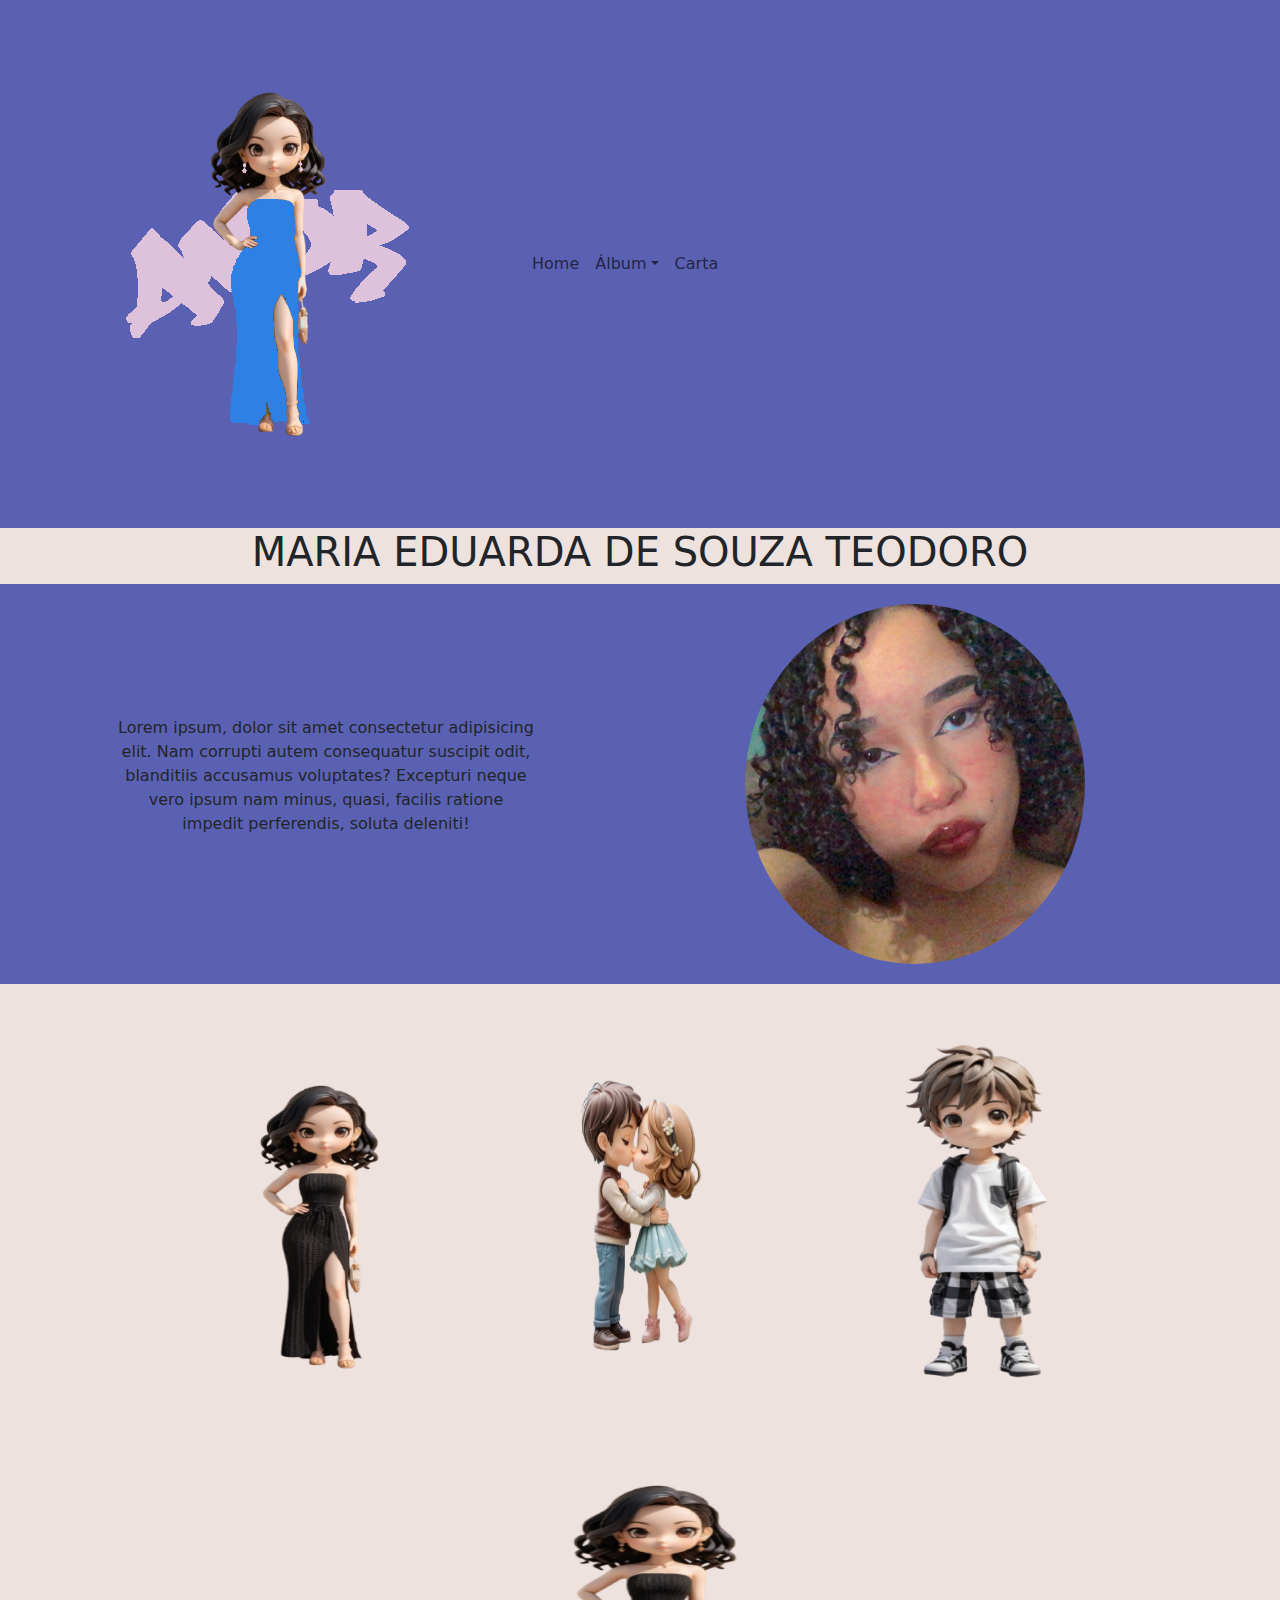
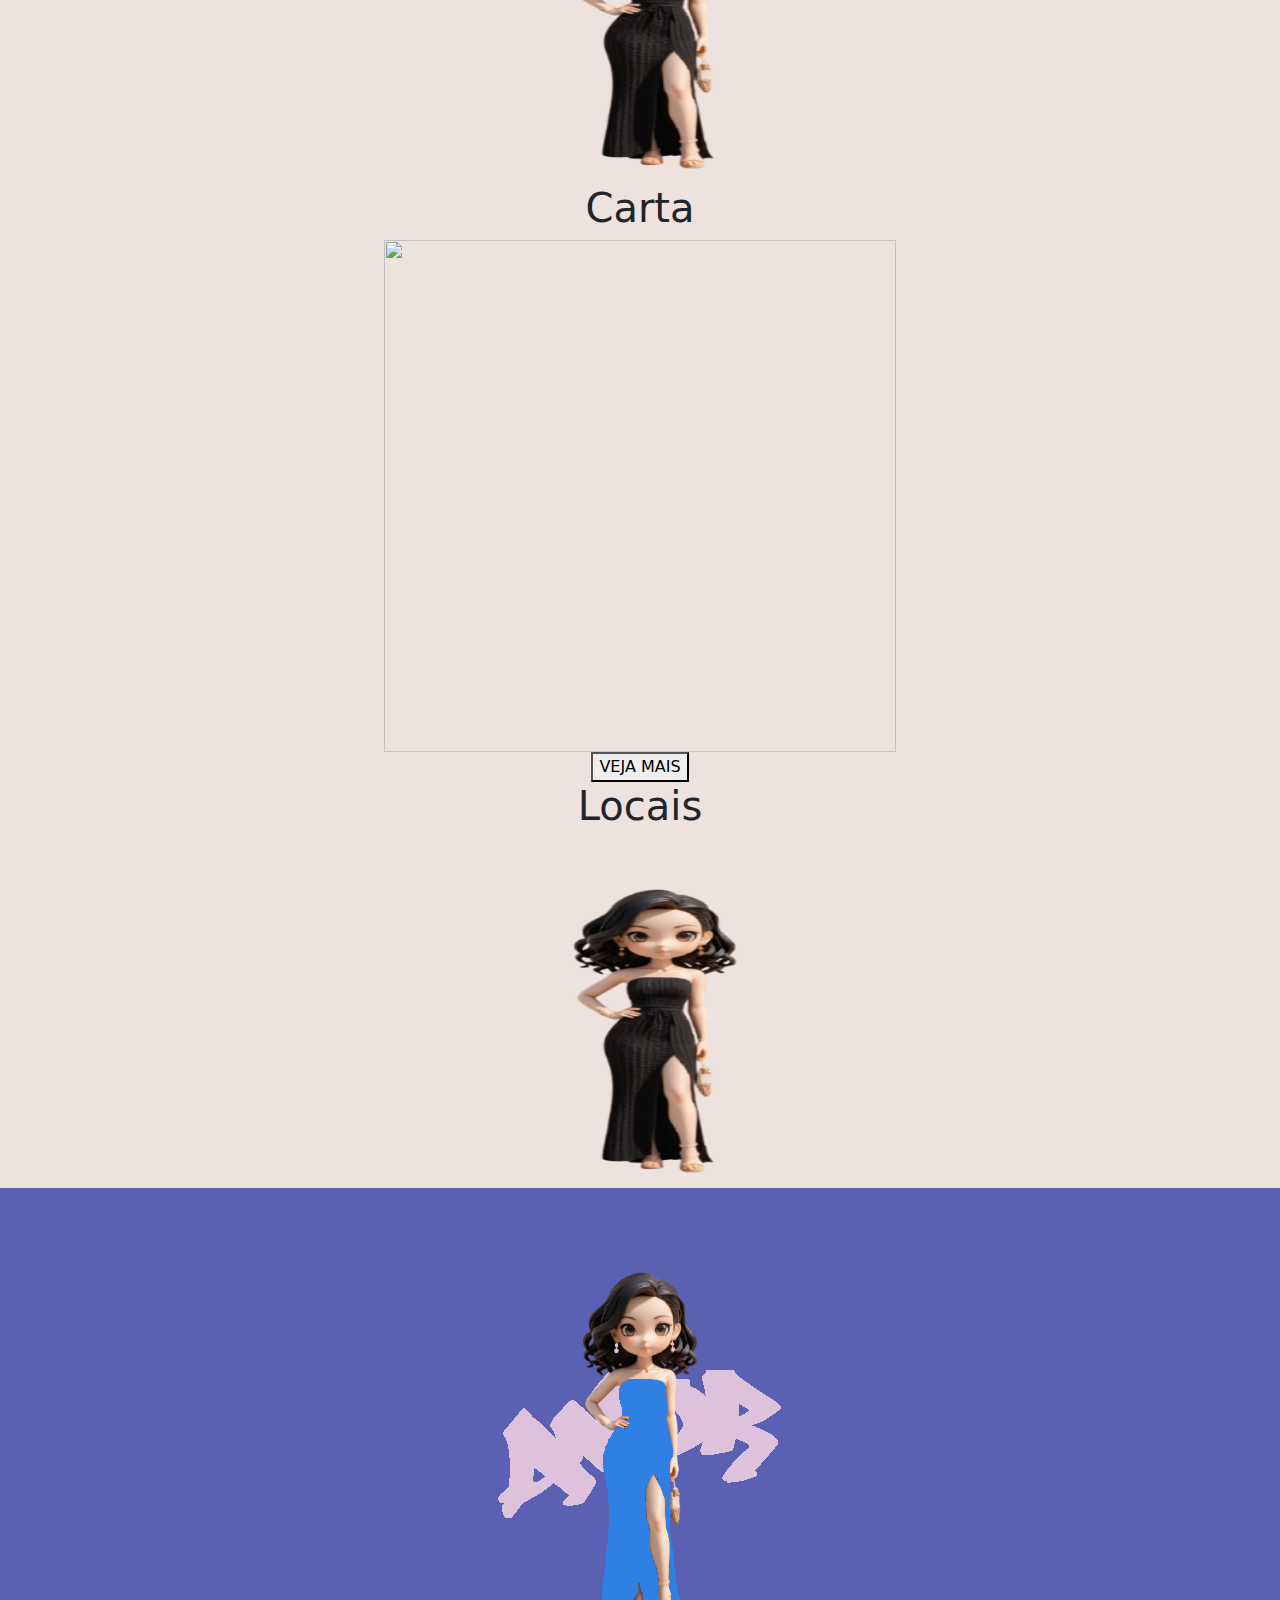
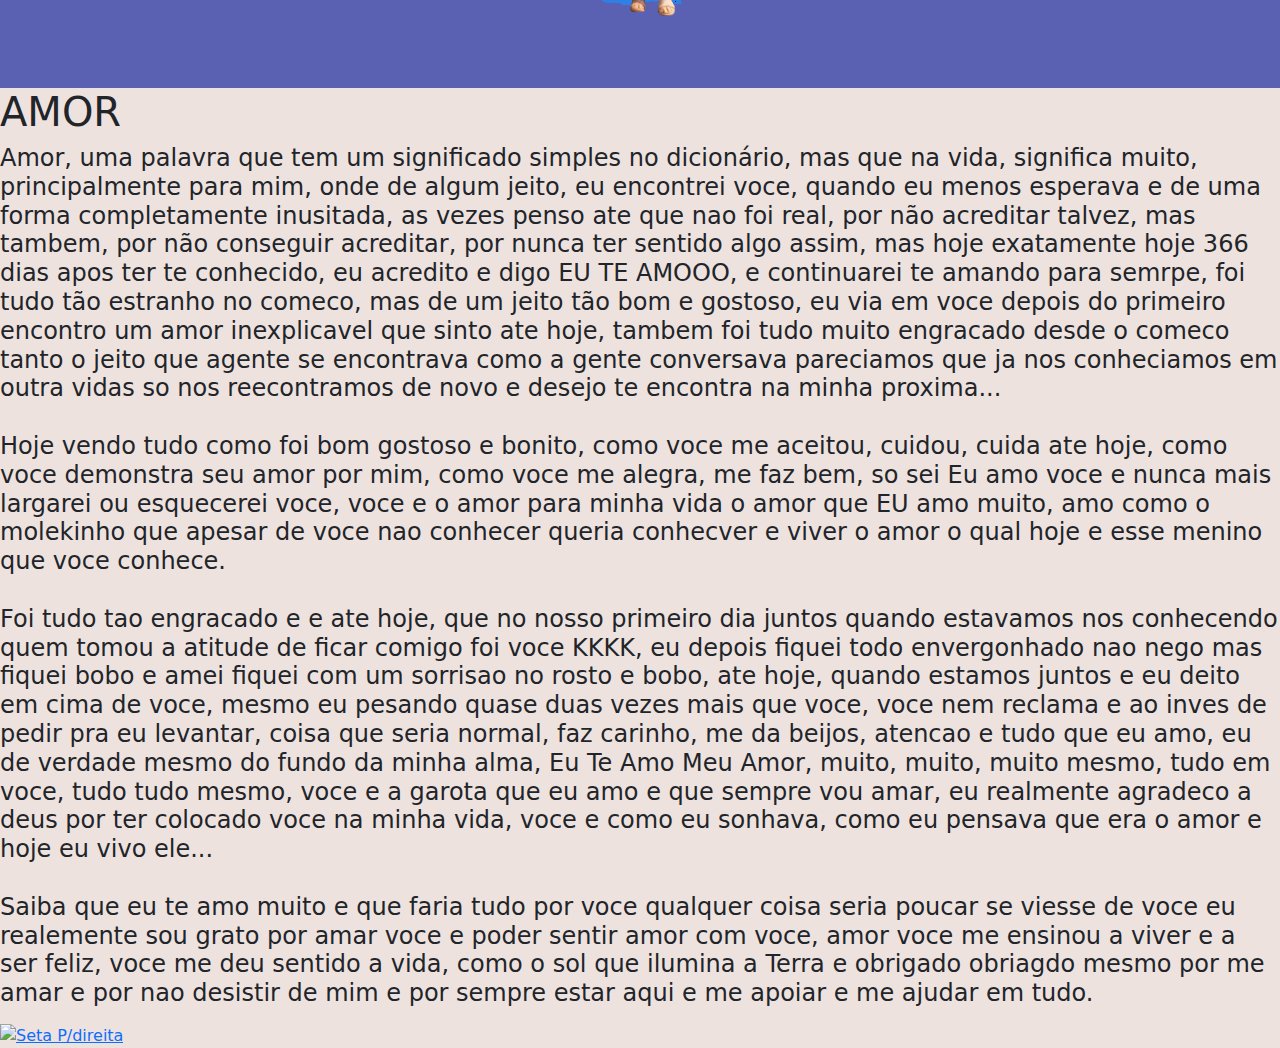
==== index.html @ 413f7d8a "Adicionando Estrutura e ideias para Home" ====
<!DOCTYPE html>
<html lang="pt-br">
<head>
    <meta charset="UTF-8">
    <meta name="viewport" content="width=device-width, initial-scale=1.0">
    <title>Amor</title>
    <link rel="stylesheet" href="https://cdn.jsdelivr.net/npm/bootstrap@5.3.3/dist/css/bootstrap.min.css">
    <link rel="stylesheet" href="Home/Home.css">
</head>
<body>

    <nav class="navbar navbar-expand-sm ">
        <div class="container-fluid ">
          <div class="Logo"><img class="ImagemLogo" id="Topo" src="Home/ImagensHome/LogoDeclaracao.png" alt=""></div>
          <button class="navbar-toggler" type="button" data-bs-toggle="collapse" data-bs-target="#navbarNavDropdown" aria-controls="navbarNavDropdown" aria-expanded="false" aria-label="Toggle navigation">
            <span class="navbar-toggler-icon"></span>
          </button>
          <div class="collapse navbar-collapse" id="navbarNavDropdown">
            <ul class="navbar-nav">
              
                    <li class="nav-item">
                    <a class="texto nav-link " href="#Tecnologias">Home</a>
                    </li>
              <li class="nav-item dropdown">
                <a class="texto nav-link dropdown-toggle " href="#" role="button" data-bs-toggle="dropdown" aria-expanded="false">Álbum</a>
                <ul class="dropdown-menu">
                  <li><a class="texto dropdown-item " target="_blank" href="https://offhigor.github.io/E-SPORTS/">Ela</a></li>
                  <li><a class="texto dropdown-item " target="_blank" href="https://offhigor.github.io/HE-NOTICIAS/">Nos</a></li>
                  <li><a class="texto dropdown-item " target="_blank" href="https://offhigor.github.io/Declaracao/">Lugares</a></li>
                </ul>
                    <li class="nav-item">
                        <a class=" texto nav-link" href="#Sobre">Carta</a>
                    </li>
              </li>
            </ul>
          </div>
        </div>
      </nav>


          <h1 class="Capa">MARIA EDUARDA DE SOUZA TEODORO</h1>
      
        <div class="BlocoApresentacaoAmor container-fluid">
          <div class="TextoApresentacao offset-1 col-md-4"><p>Lorem ipsum, dolor sit amet consectetur adipisicing elit. Nam corrupti autem consequatur suscipit odit, blanditiis accusamus voluptates? Excepturi neque vero ipsum nam minus, quasi, facilis ratione impedit perferendis, soluta deleniti!</p></div>
          <div class="ImagemApresentacao offset-2 col-md-5"><img class="ImgApresentacao" src="Home/ImagensHome/FotoApresentacaoAmor.jfif" alt=""></div>
        </div>



    <div class="BlocoImagemNos container-fluid">
      <div class="IconesNos">
        <img class="IconesInicial" src="Home/ImagensHome/AmorIcone.png" alt="">
        <img class="IconesInicial" src="Home/ImagensHome/EuEMeuAmorIcones.jpg" alt="">
        <img class="IconesInicial" src="Home/ImagensHome/HigorIcone.png" alt="">
      </div>
    </div>

    <div class="tt">
      <div class="ttt">
          <div id="demo" class="carrosel carousel slide" data-bs-ride="carousel">
    
            <button class="seta carousel-control-prev" type="button" data-bs-target="#demo" data-bs-slide="prev">
              <i class="seta2 bi bi-chevron-left"></i>
            </button>
            <button class="seta carousel-control-next" type="button" data-bs-target="#demo" data-bs-slide="next">
              <i class="seta2 bi bi-chevron-right"></i>
            </button>
          
            
            <div class="central carrosel carousel-inner">
              <div class="tamanhoblococarrosel carousel-item active">
                <img class="Tamanho" src="Home/ImagensHome/AmorIcone.png" alt="" class=" d-block w-100">
              </div>
              <div class="tamanhoblococarrosel carousel-item">
                <img class="Tamanho" src="Home/ImagensHome/EuEMeuAmorIcones.jpg" alt="" class=" d-block w-100">
              </div>
              <div class="tamanhoblococarrosel carousel-item">
                <img class="Tamanho" src="Home/ImagensHome/HigorIcone.png" alt="" class=" d-block w-100">
              </div>
            </div> 
          </div>
      </div>
    </div>

    <h1 class="central">Carta</h1>

    <div class="BlocoCarta container-fluid">
      <div class="ImagemCarta">
        <img class="ImgCarta" src="" alt="">
      </div>
      <div class="BotaoCarta"> <button class="central">VEJA MAIS</button> </div>
    </div>


    <h1 class="central">Locais</h1>

    <div class="tt">
      <div class="ttt">
          <div id="demo" class="carrosel carousel slide" data-bs-ride="carousel">
    
            <button class="seta carousel-control-prev" type="button" data-bs-target="#demo" data-bs-slide="prev">
              <i class="seta2 bi bi-chevron-left"></i>
            </button>
            <button class="seta carousel-control-next" type="button" data-bs-target="#demo" data-bs-slide="next">
              <i class="seta2 bi bi-chevron-right"></i>
            </button>
          
            
            <div class="central carrosel carousel-inner">
              <div class="tamanhoblococarrosel carousel-item active">
                <img class="Tamanho" src="Home/ImagensHome/AmorIcone.png" alt="" class=" d-block w-100">
              </div>
              <div class="tamanhoblococarrosel carousel-item">
                <img class="Tamanho" src="Home/ImagensHome/EuEMeuAmorIcones.jpg" alt="" class=" d-block w-100">
              </div>
              <div class="tamanhoblococarrosel carousel-item">
                <img class="Tamanho" src="Home/ImagensHome/HigorIcone.png" alt="" class=" d-block w-100">
              </div>
            </div> 
          </div>
      </div>
    </div>

    <div class="BlocoRodaPe container-fluid">
      <div class="central"><img src="Home/ImagensHome/LogoDeclaracao.png" alt=""></div>
      <div class="IconesRedes"></div>
      <div class="TextoRodaPe"></div>
    </div>

    <div class="Titulo"> <h1>AMOR</h1> </div>

    <div class="Texto" id="Carta aberta">
    <h4>
        <p>Amor, uma palavra que tem um significado simples no dicionário, mas que na vida, significa muito, principalmente para mim,
        onde de algum jeito, eu encontrei voce, quando eu menos esperava e de uma forma completamente inusitada, as vezes penso ate
        que nao foi real, por não acreditar talvez, mas tambem, por não conseguir acreditar, por nunca ter sentido algo assim, mas hoje
        exatamente hoje 366 dias apos ter te conhecido, eu acredito e digo EU TE AMOOO, e continuarei te amando para semrpe,
        foi  tudo tão estranho no comeco, mas de um jeito tão bom e gostoso, eu via em voce depois do primeiro encontro um amor inexplicavel
        que sinto ate hoje, tambem foi tudo muito engracado desde o comeco tanto o jeito que agente se encontrava como a gente conversava
        pareciamos que ja nos conheciamos em outra vidas so nos reecontramos de novo e desejo te encontra na minha proxima... <br> <br>
        
        Hoje vendo tudo como foi bom gostoso e bonito, como voce me aceitou, cuidou, cuida ate hoje, como voce demonstra seu amor por mim,
        como voce me alegra, me faz bem, so sei Eu amo voce e nunca mais largarei ou esquecerei voce, voce e o amor para minha vida o amor 
        que EU amo muito, amo como o molekinho que apesar de voce nao conhecer queria conhecver e viver o amor o qual hoje e esse menino 
        que voce conhece. <br> <br> 
            
        Foi tudo tao engracado e e ate hoje, que no nosso primeiro dia juntos quando estavamos nos conhecendo quem tomou a atitude de ficar 
        comigo foi voce KKKK, eu depois fiquei todo envergonhado nao nego mas fiquei bobo e amei fiquei com um sorrisao no rosto e bobo,
        ate hoje, quando estamos juntos e eu deito em cima de voce, mesmo eu pesando quase duas vezes mais que voce, voce nem reclama e ao inves 
        de pedir pra eu levantar, coisa que seria normal, faz carinho, me da beijos, atencao e tudo que eu amo, eu de verdade mesmo do fundo da
        minha alma, Eu Te Amo Meu Amor, muito, muito, muito mesmo, tudo em voce, tudo tudo mesmo, voce e a garota que eu amo e que sempre vou 
        amar, eu realmente agradeco a deus por ter colocado voce na minha vida, voce e como eu sonhava, como eu pensava que era o amor e hoje
        eu vivo ele... <br><br> 
            
        Saiba que eu te amo muito e que faria tudo por voce qualquer coisa seria poucar se viesse de voce eu realemente sou grato por amar
        voce e poder sentir amor com voce, amor voce me ensinou a viver e a ser feliz, voce me deu sentido a vida, como o sol que ilumina 
        a Terra e obrigado obriagdo mesmo por me amar e por nao desistir de mim e por sempre estar aqui e me apoiar e me ajudar em tudo.</p>
    </h4>
    </div>
    <div >
        <a target="_blank"href="index2.html"><img class="SetaD" src="Imagens/SetaD.png" alt="Seta P/direita" ></a>
    </div>

    <script src="https://cdn.jsdelivr.net/npm/bootstrap@5.3.3/dist/js/bootstrap.bundle.min.js"></script>
</body>
</html>
---- Home/Home.css ----
body{
    background-color: #EEE2DF;
}
.navbar-expand-sm{
    background-color: #5B61B2;
}
.BlocoImagemNos{
    display: flex;
    flex-direction: row;
    justify-content: center;
}
.IconesNos{
    display: flex;
    justify-content: space-between;
    align-items: center;
}
.IconesInicial{
    width: 33%;
    height: 400px;
}
@media(max-width: 580px){
    .BlocoImagemNos{
        padding: 40px 40px;
    }
    .IconesInicial{
        height: 180px;
    }
}
@media(min-width: 581px){
    .BlocoApresentacaoAmor{
        display: flex;
        height: 400px;
    }
    .ImgApresentacao{
        width: 65%;
        height: 90%;
        border-radius: 100%;
        
    }
    .BlocoImagemNos{
        padding: 50px 120px;
    }
    .IconesInicial{
        height: 350px;
    }
}
.seta{
   width: 200px;
   height: 200px;
   color: blue;
}
.BlocoApresentacaoAmor{
    background-color: #5B61B2;
}
.ImagemApresentacao{
    display: flex;
    align-items: center;
}
.TextoApresentacao{
    display: flex;
    text-align: center;
    justify-content: center;
    align-items: center;
}
.Capa{
    display: flex;
    text-align: center;
    justify-content: center;
    
    
}
.Tamanho{
    width: 100%;
    height: 100%;
}
.central{
    display: flex;
    justify-content: center;
}
.tamanhoblococarrosel{
    width: 450px;
    height: 350px;
    margin-right: 0px;
    display: none;
    justify-content: center;
}
.BlocoCarta{
    display: flex;
    flex-direction: column;
}
.ImagemCarta{
    display: flex;
    justify-content: center;
}
.ImgCarta{
    width: 512px;
    height: 512px;
}
.BotaoCarta{
    display: flex;
    justify-content: center;
}

.BlocoRodaPe{
    background-color: #5B61B2;
    height: 500px;
    display: flex;
    flex-direction: column;
}
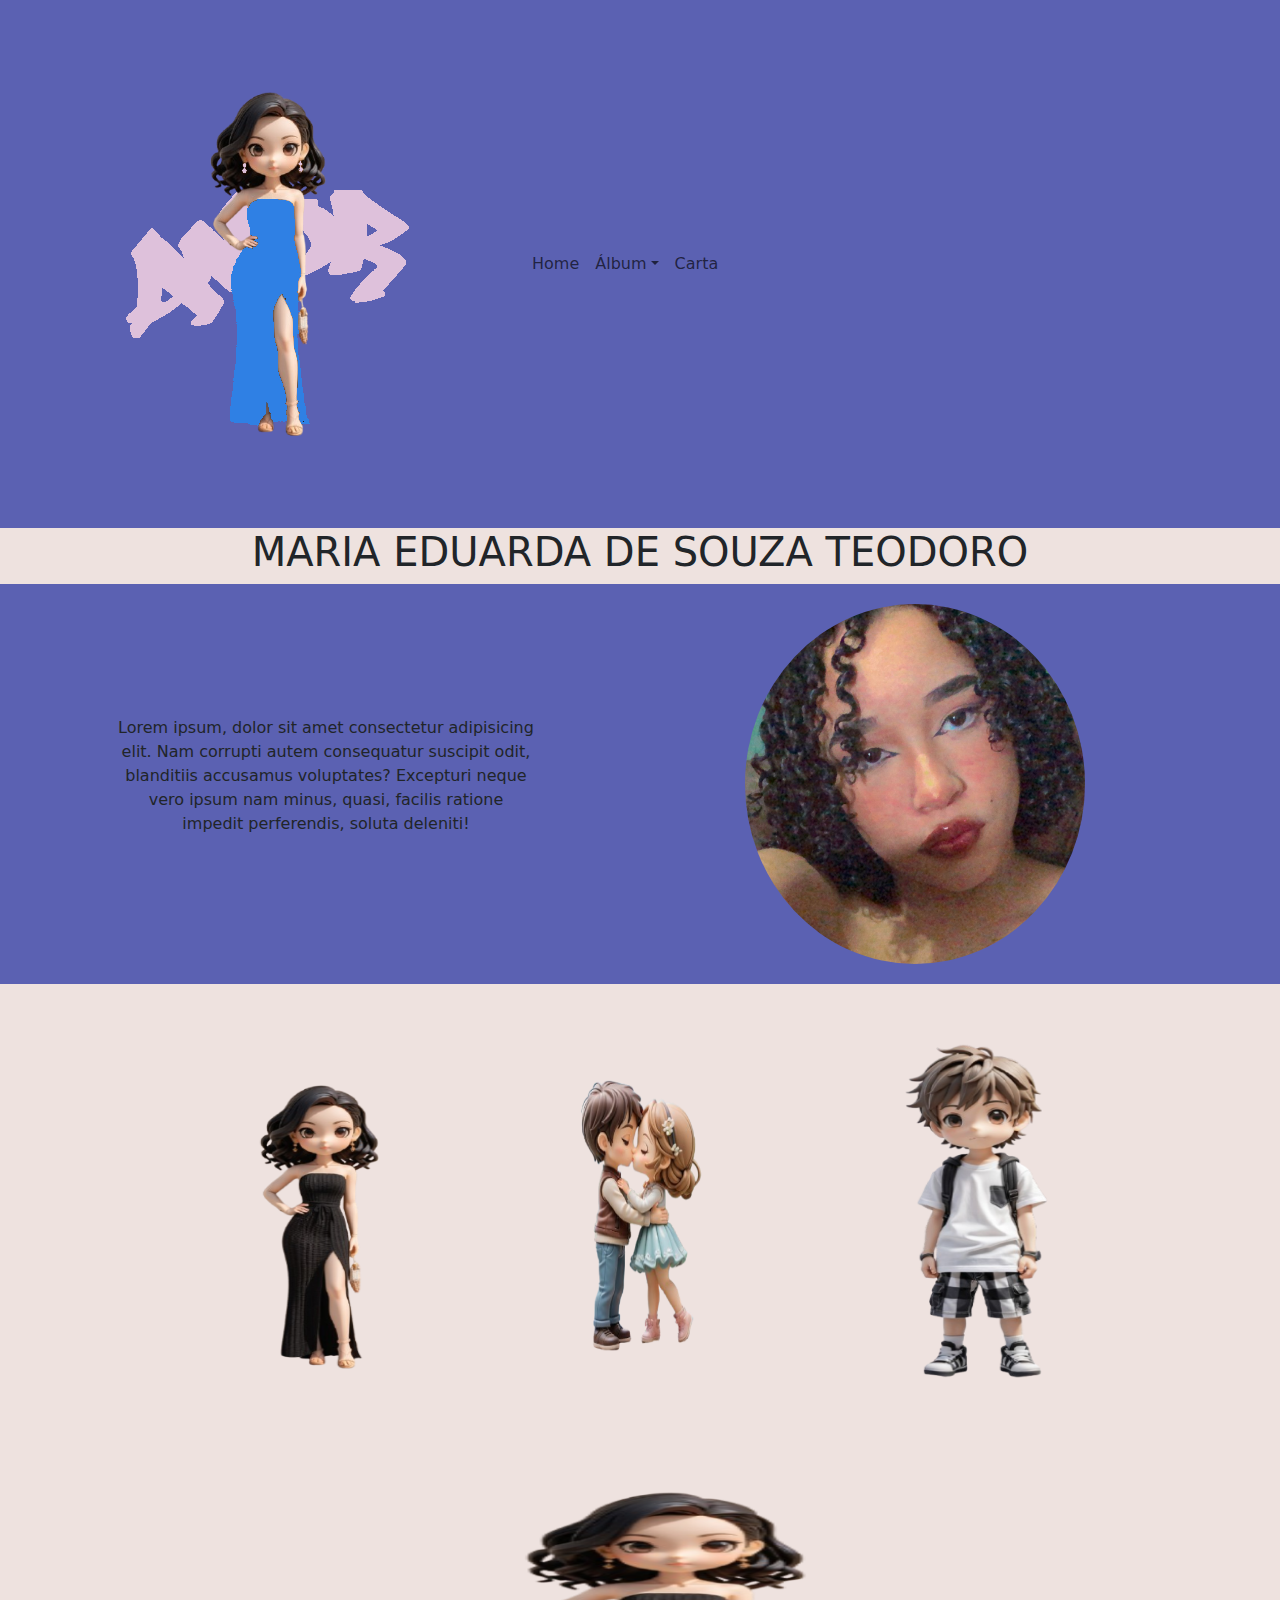
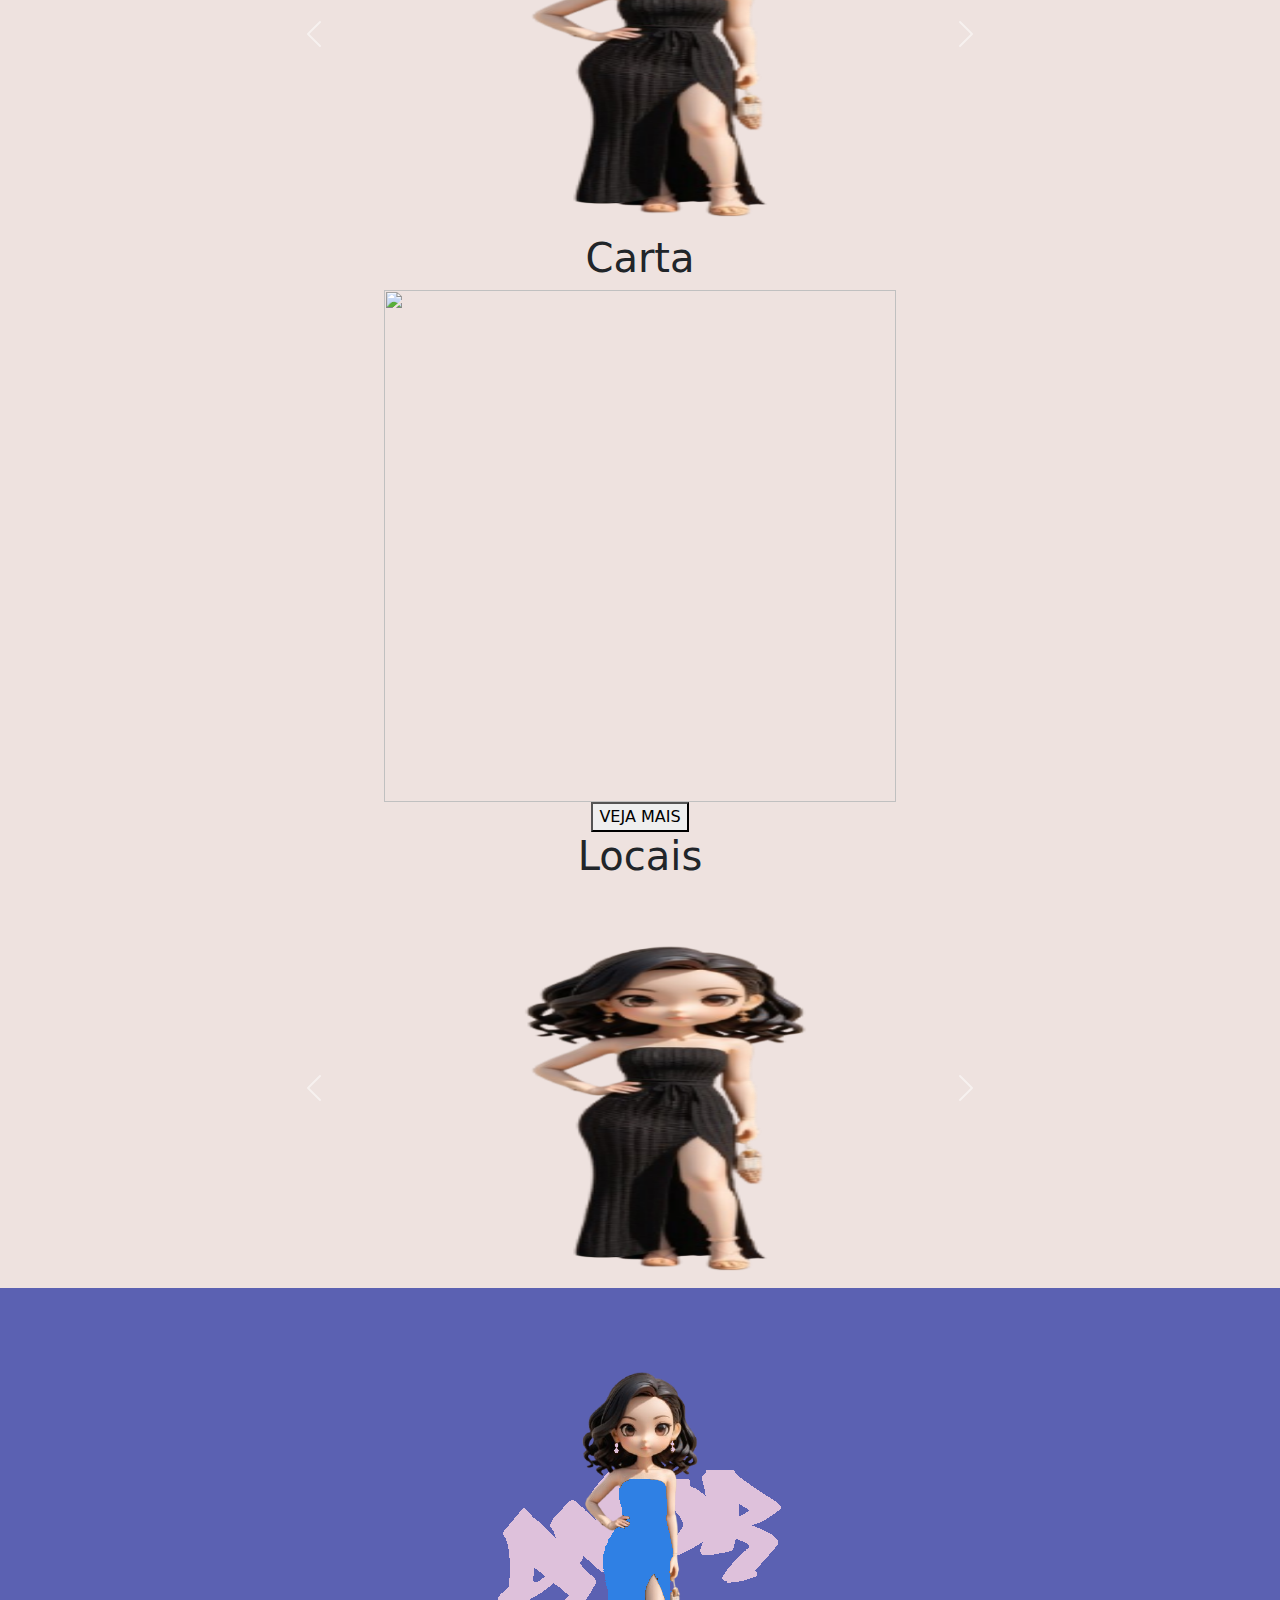
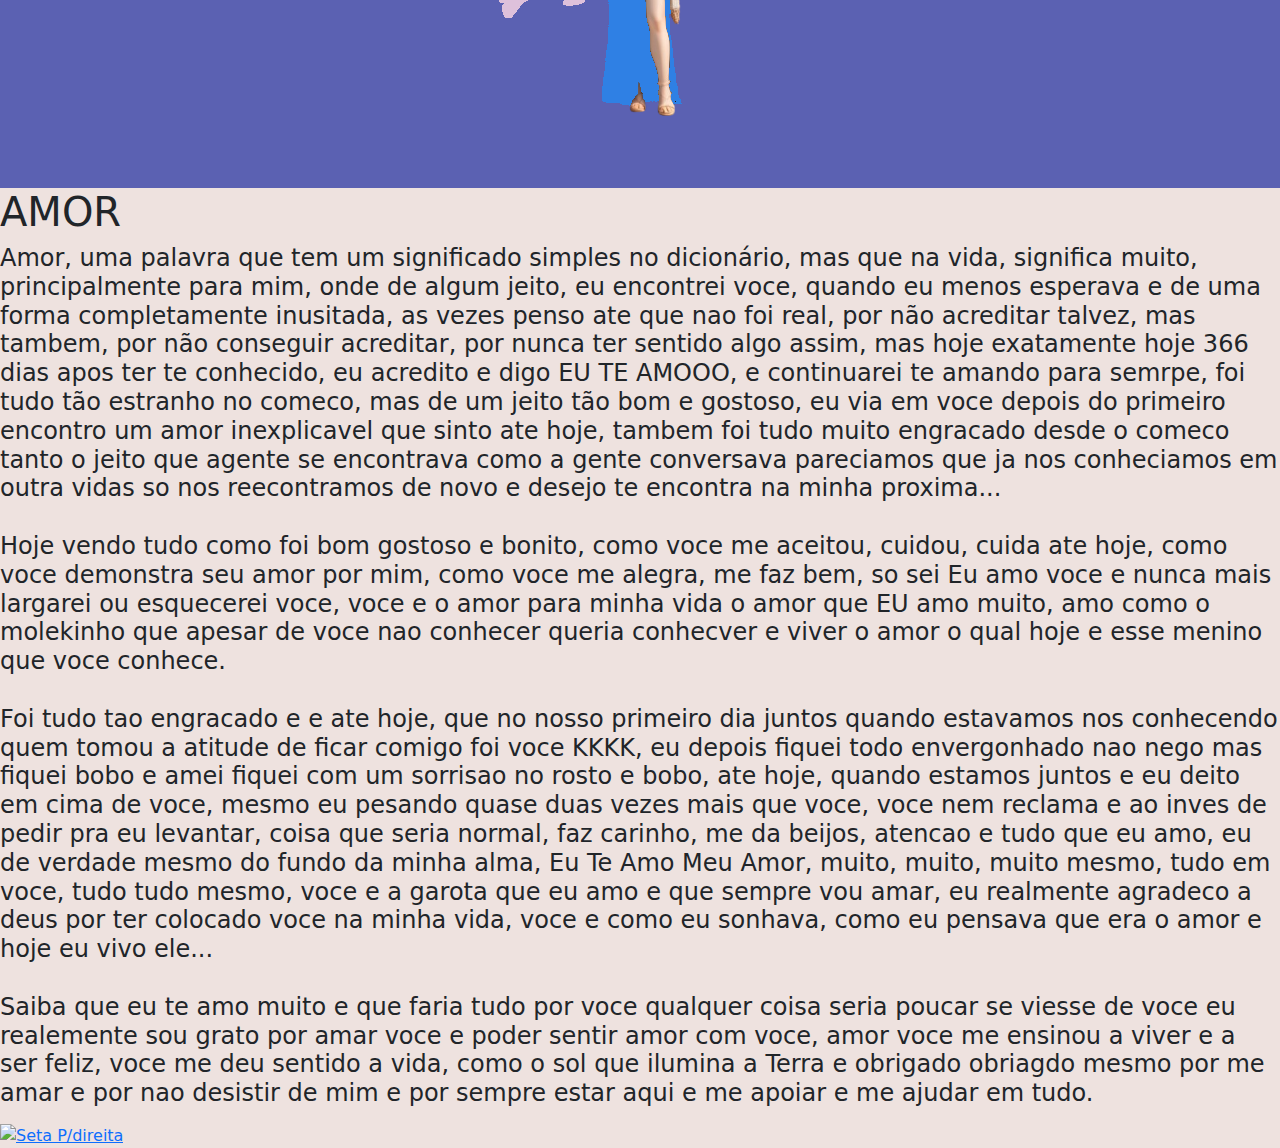
==== commit 20022ff9: "Carrosseis" ====
--- a/index.html
+++ b/index.html
@@ -55,30 +55,27 @@
       </div>
     </div>
 
-    <div class="tt">
-      <div class="ttt">
-          <div id="demo" class="carrosel carousel slide" data-bs-ride="carousel">
-    
-            <button class="seta carousel-control-prev" type="button" data-bs-target="#demo" data-bs-slide="prev">
-              <i class="seta2 bi bi-chevron-left"></i>
-            </button>
-            <button class="seta carousel-control-next" type="button" data-bs-target="#demo" data-bs-slide="next">
-              <i class="seta2 bi bi-chevron-right"></i>
-            </button>
-          
-            
-            <div class="central carrosel carousel-inner">
-              <div class="tamanhoblococarrosel carousel-item active">
-                <img class="Tamanho" src="Home/ImagensHome/AmorIcone.png" alt="" class=" d-block w-100">
-              </div>
-              <div class="tamanhoblococarrosel carousel-item">
-                <img class="Tamanho" src="Home/ImagensHome/EuEMeuAmorIcones.jpg" alt="" class=" d-block w-100">
-              </div>
-              <div class="tamanhoblococarrosel carousel-item">
-                <img class="Tamanho" src="Home/ImagensHome/HigorIcone.png" alt="" class=" d-block w-100">
-              </div>
-            </div> 
+    <div class="central">
+      <div id="carouselExample" class="BlocoCarrosel carousel slide">
+        <div class="ImgCarrosel carousel-inner">
+          <div class="ImgCarrosel carousel-item active">
+            <img src="Home/ImagensHome/AmorIcone.png" class="imagemcarrosel d-block w-100" alt="...">
           </div>
+          <div class="ImgCarrosel carousel-item">
+            <img src="Home/ImagensHome/EuEMeuAmorIcones.jpg" class="imagemcarrosel d-block w-100" alt="...">
+          </div>
+          <div class="ImgCarrosel carousel-item">
+            <img src="Home/ImagensHome/HigorIcone.png" class="imagemcarrosel d-block w-100" alt="...">
+          </div>
+        </div>
+        <button class="carousel-control-prev" type="button" data-bs-target="#carouselExample" data-bs-slide="prev">
+          <span class="carousel-control-prev-icon" aria-hidden="true"></span>
+          <span class="visually-hidden">Previous</span>
+        </button>
+        <button class="carousel-control-next" type="button" data-bs-target="#carouselExample" data-bs-slide="next">
+          <span class="carousel-control-next-icon" aria-hidden="true"></span>
+          <span class="visually-hidden">Next</span>
+        </button>
       </div>
     </div>
 
@@ -94,32 +91,29 @@
 
     <h1 class="central">Locais</h1>
 
-    <div class="tt">
-      <div class="ttt">
-          <div id="demo" class="carrosel carousel slide" data-bs-ride="carousel">
-    
-            <button class="seta carousel-control-prev" type="button" data-bs-target="#demo" data-bs-slide="prev">
-              <i class="seta2 bi bi-chevron-left"></i>
-            </button>
-            <button class="seta carousel-control-next" type="button" data-bs-target="#demo" data-bs-slide="next">
-              <i class="seta2 bi bi-chevron-right"></i>
-            </button>
-          
-            
-            <div class="central carrosel carousel-inner">
-              <div class="tamanhoblococarrosel carousel-item active">
-                <img class="Tamanho" src="Home/ImagensHome/AmorIcone.png" alt="" class=" d-block w-100">
-              </div>
-              <div class="tamanhoblococarrosel carousel-item">
-                <img class="Tamanho" src="Home/ImagensHome/EuEMeuAmorIcones.jpg" alt="" class=" d-block w-100">
-              </div>
-              <div class="tamanhoblococarrosel carousel-item">
-                <img class="Tamanho" src="Home/ImagensHome/HigorIcone.png" alt="" class=" d-block w-100">
-              </div>
-            </div> 
-          </div>
+    <div class="central">
+    <div id="carouselExample" class="BlocoCarrosel carousel slide">
+      <div class="ImgCarrosel carousel-inner">
+        <div class="ImgCarrosel carousel-item active">
+          <img src="Home/ImagensHome/AmorIcone.png" class="imagemcarrosel d-block w-100" alt="...">
+        </div>
+        <div class="ImgCarrosel carousel-item">
+          <img src="Home/ImagensHome/EuEMeuAmorIcones.jpg" class="imagemcarrosel d-block w-100" alt="...">
+        </div>
+        <div class="ImgCarrosel carousel-item">
+          <img src="Home/ImagensHome/HigorIcone.png" class="imagemcarrosel d-block w-100" alt="...">
+        </div>
       </div>
+      <button class="carousel-control-prev" type="button" data-bs-target="#carouselExample" data-bs-slide="prev">
+        <span class="carousel-control-prev-icon" aria-hidden="true"></span>
+        <span class="visually-hidden">Previous</span>
+      </button>
+      <button class="carousel-control-next" type="button" data-bs-target="#carouselExample" data-bs-slide="next">
+        <span class="carousel-control-next-icon" aria-hidden="true"></span>
+        <span class="visually-hidden">Next</span>
+      </button>
     </div>
+  </div> 
 
     <div class="BlocoRodaPe container-fluid">
       <div class="central"><img src="Home/ImagensHome/LogoDeclaracao.png" alt=""></div>
--- a/Home/Home.css
+++ b/Home/Home.css
@@ -106,4 +106,16 @@
     height: 500px;
     display: flex;
     flex-direction: column;
+}
+.BlocoCarrosel{
+    width: 60%;
+    height: 400px;
+    
+    }
+.ImgCarrosel{
+    width: 100%;
+    height: 100%;
+}
+.imagemcarrosel{
+    height: 100%;
 }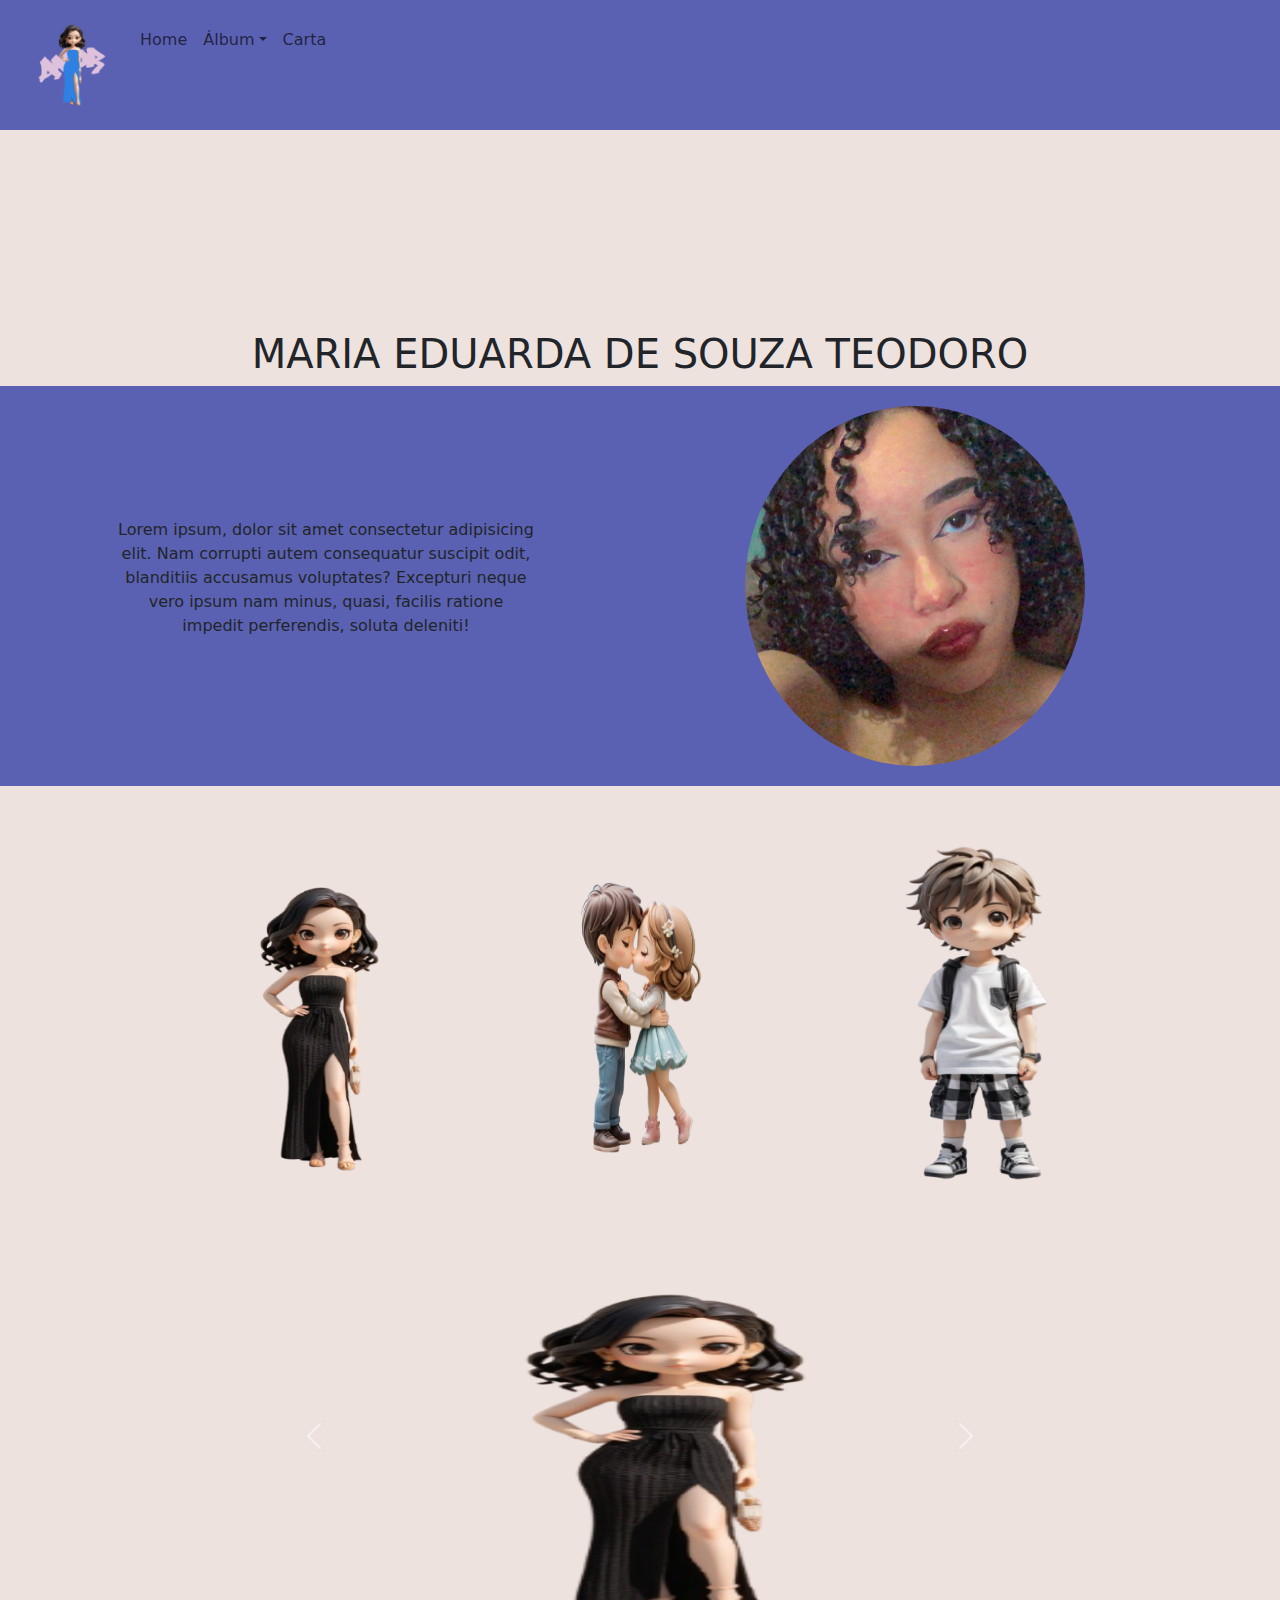
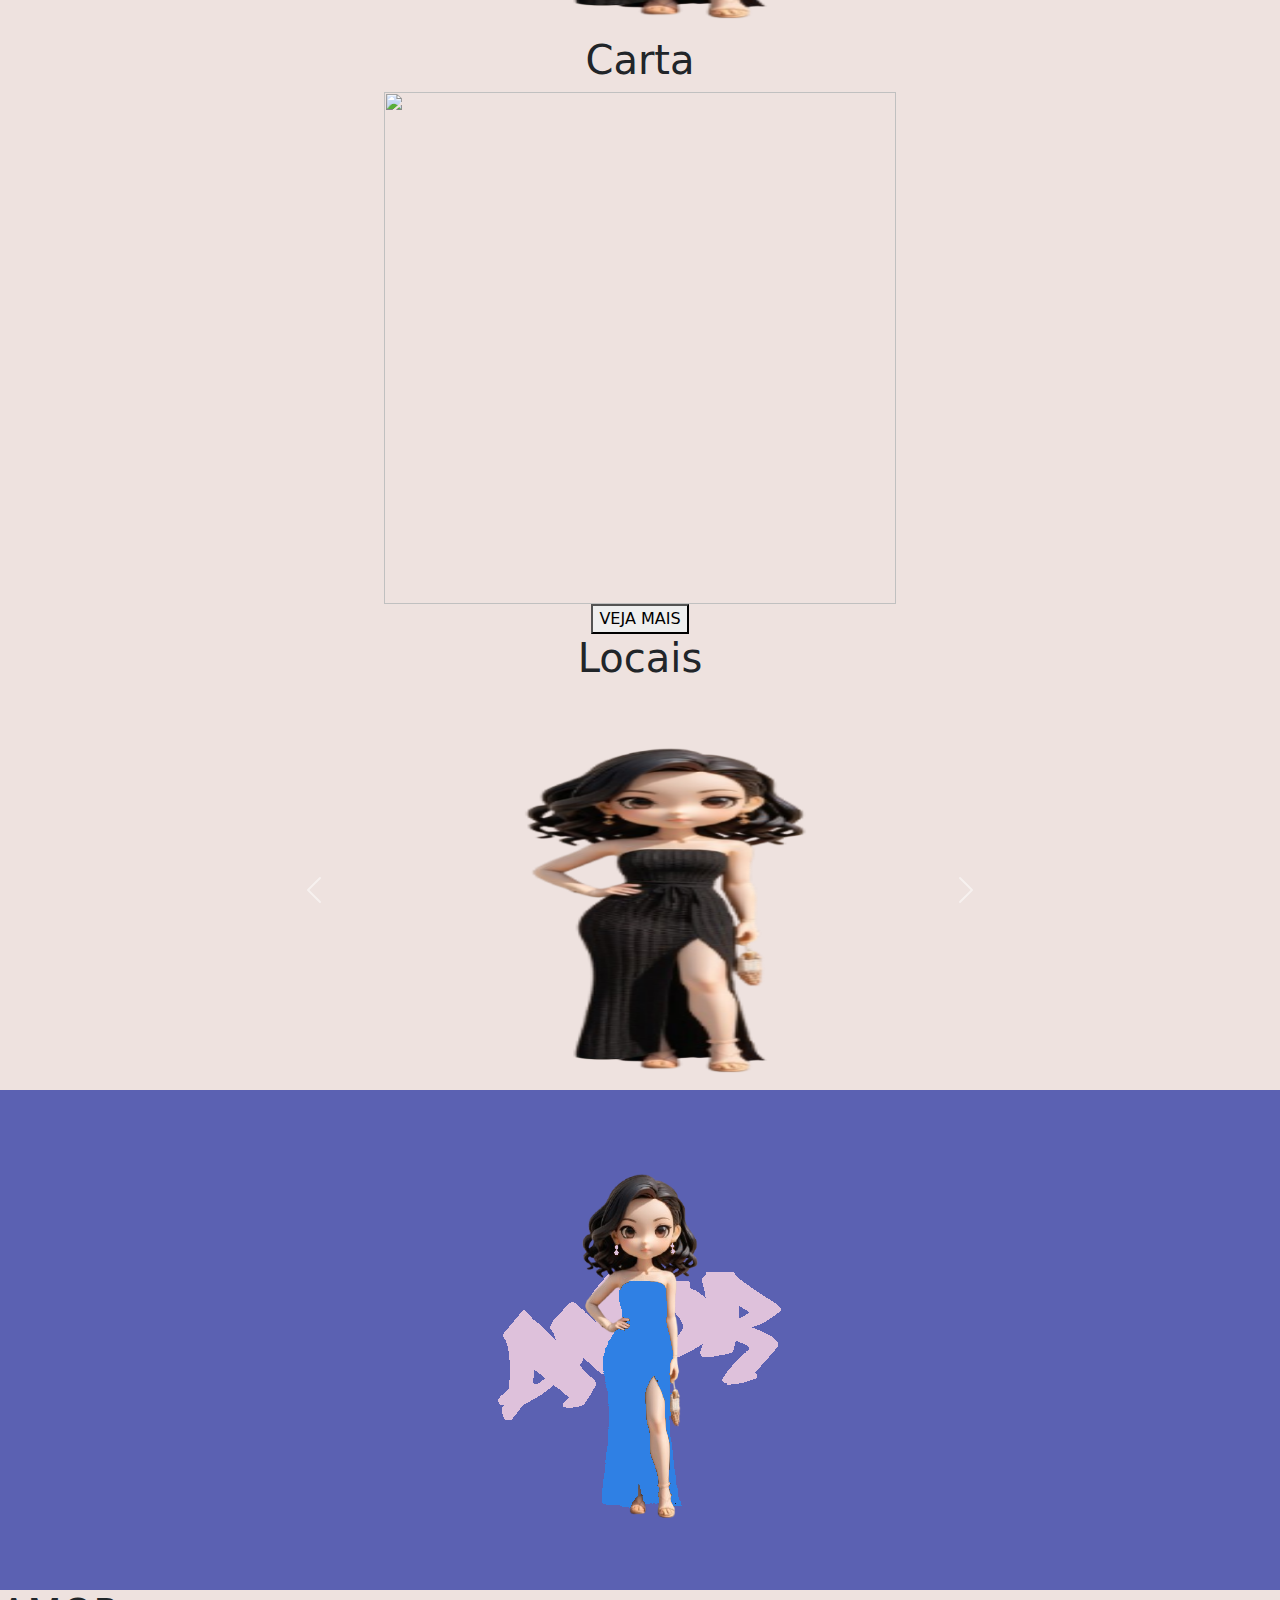
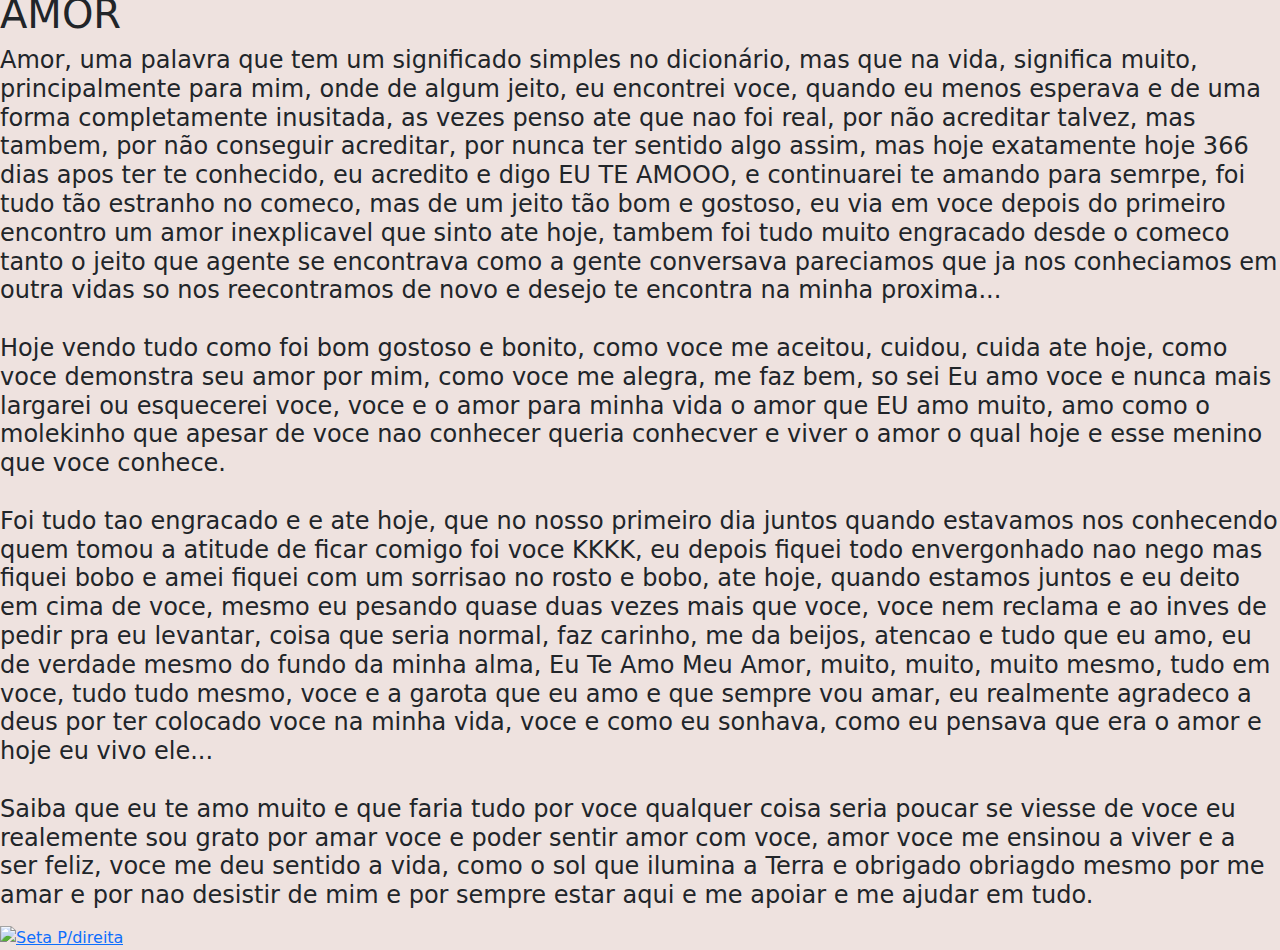
==== commit dc6fd225: "Organização" ====
--- a/index.html
+++ b/index.html
@@ -15,7 +15,7 @@
           <button class="navbar-toggler" type="button" data-bs-toggle="collapse" data-bs-target="#navbarNavDropdown" aria-controls="navbarNavDropdown" aria-expanded="false" aria-label="Toggle navigation">
             <span class="navbar-toggler-icon"></span>
           </button>
-          <div class="collapse navbar-collapse" id="navbarNavDropdown">
+          <div class="Tamanhocabecario collapse navbar-collapse" id="navbarNavDropdown">
             <ul class="navbar-nav">
               
                     <li class="nav-item">
@@ -82,10 +82,10 @@
     <h1 class="central">Carta</h1>
 
     <div class="BlocoCarta container-fluid">
-      <div class="ImagemCarta">
+      <div class="central">
         <img class="ImgCarta" src="" alt="">
       </div>
-      <div class="BotaoCarta"> <button class="central">VEJA MAIS</button> </div>
+      <div class="central"> <button class="central">VEJA MAIS</button> </div>
     </div>
 
 
--- a/Home/Home.css
+++ b/Home/Home.css
@@ -3,6 +3,19 @@
 }
 .navbar-expand-sm{
     background-color: #5B61B2;
+    height: 130px;
+}
+.Logo{
+    width: 120px;
+    height: 120px;
+}
+.ImagemLogo{
+    width: 100%;
+    height: 100%;
+}
+.Tamanhocabecario{
+    background-color: #5B61B2;
+    margin: 0px 0px 50px;
 }
 .BlocoImagemNos{
     display: flex;
@@ -44,11 +57,7 @@
         height: 350px;
     }
 }
-.seta{
-   width: 200px;
-   height: 200px;
-   color: blue;
-}
+
 .BlocoApresentacaoAmor{
     background-color: #5B61B2;
 }
@@ -65,41 +74,22 @@
 .Capa{
     display: flex;
     text-align: center;
-    justify-content: center;
-    
-    
-}
-.Tamanho{
-    width: 100%;
-    height: 100%;
+    justify-content: center;  
+    margin-top: 200px;
 }
 .central{
     display: flex;
-    justify-content: center;
-}
-.tamanhoblococarrosel{
-    width: 450px;
-    height: 350px;
-    margin-right: 0px;
-    display: none;
     justify-content: center;
 }
 .BlocoCarta{
     display: flex;
     flex-direction: column;
 }
-.ImagemCarta{
-    display: flex;
-    justify-content: center;
-}
 .ImgCarta{
     width: 512px;
     height: 512px;
 }
-.BotaoCarta{
-    display: flex;
-    justify-content: center;
-}
+
 
 .BlocoRodaPe{
     background-color: #5B61B2;
@@ -110,7 +100,7 @@
 .BlocoCarrosel{
     width: 60%;
     height: 400px;
-    
+
     }
 .ImgCarrosel{
     width: 100%;
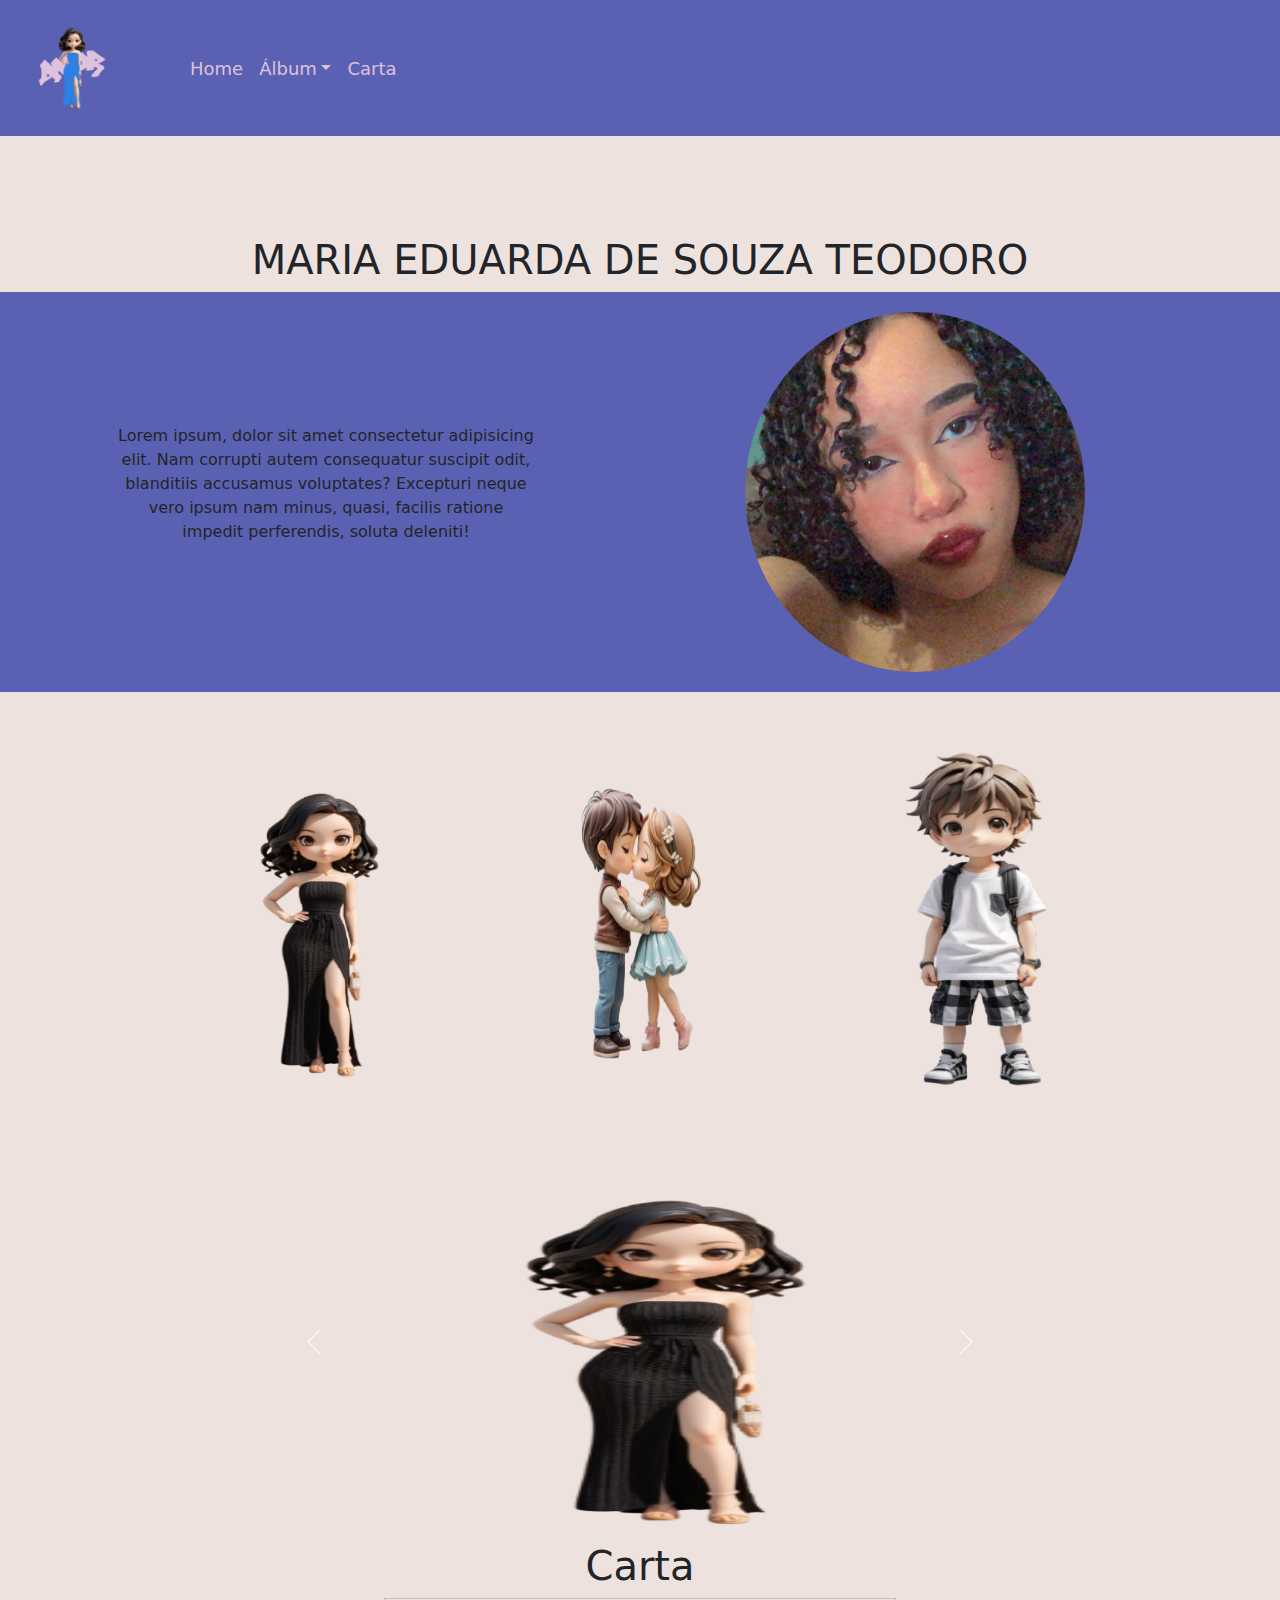
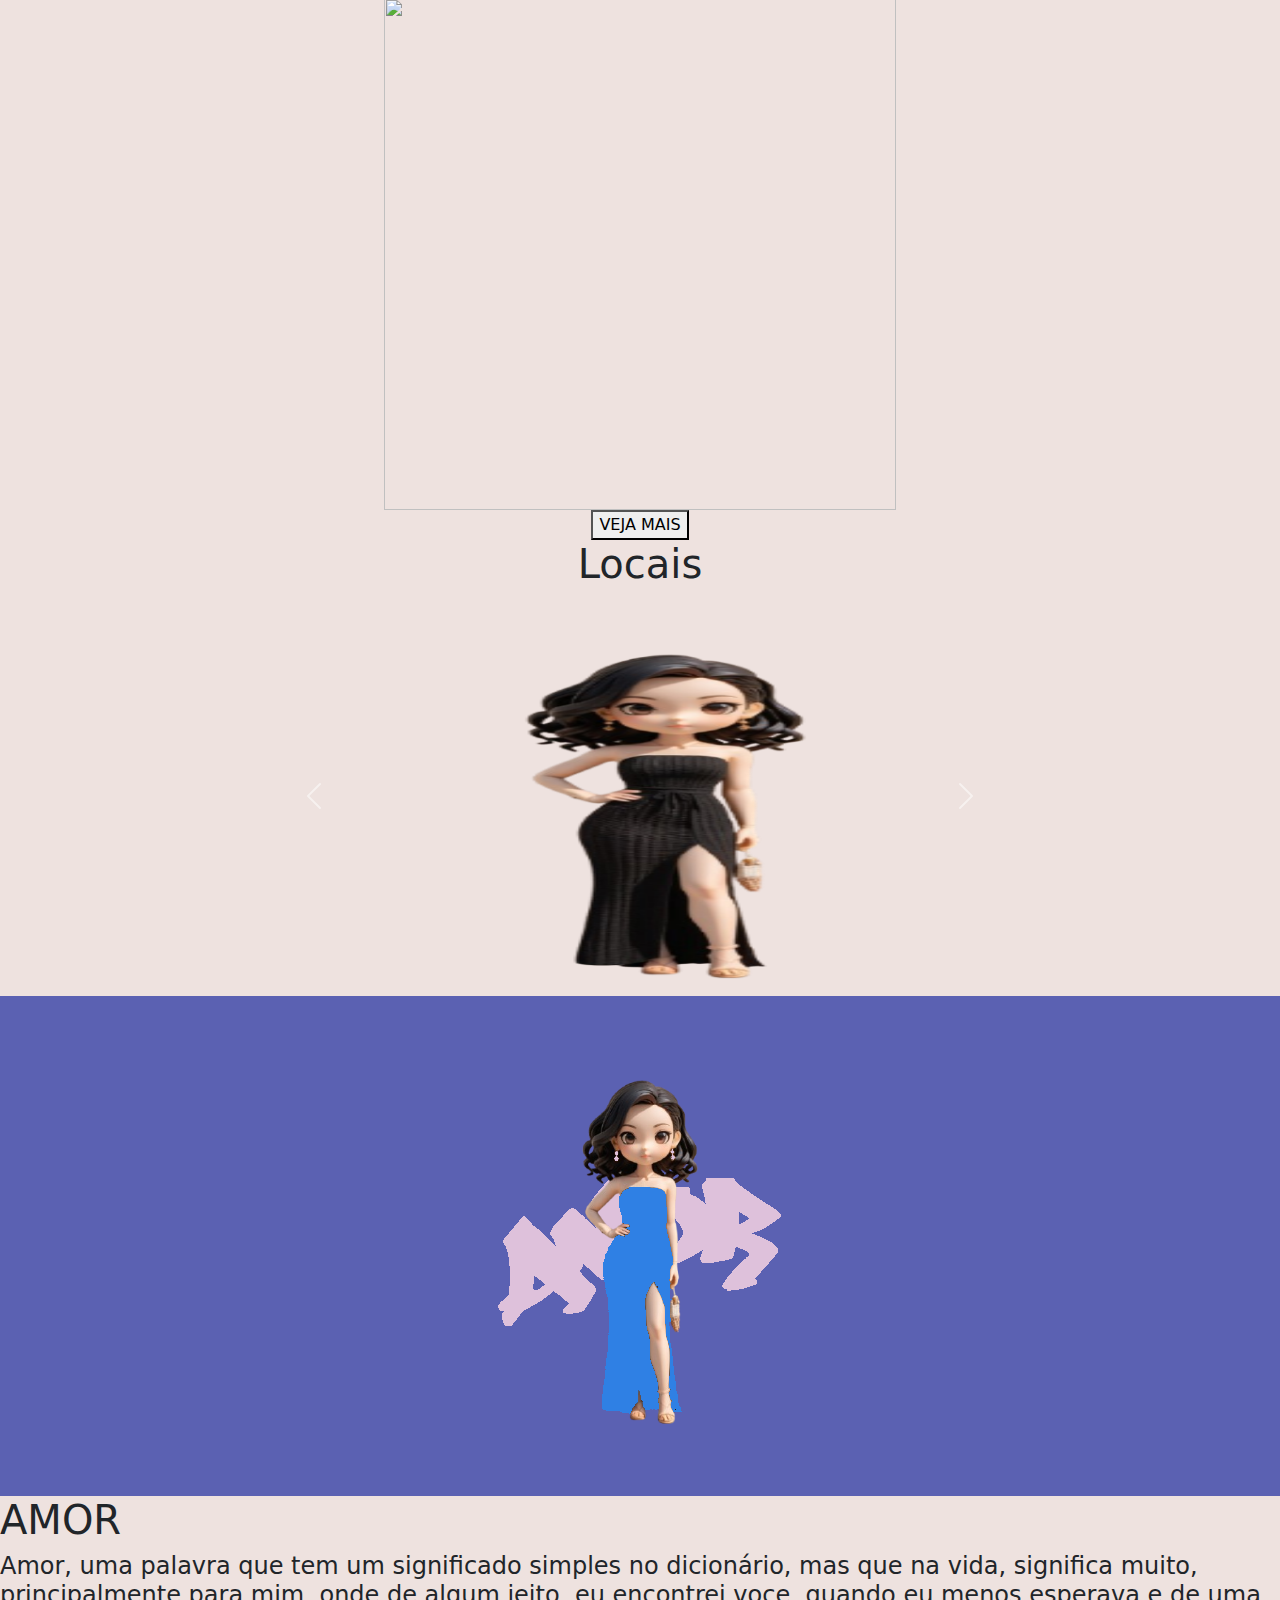
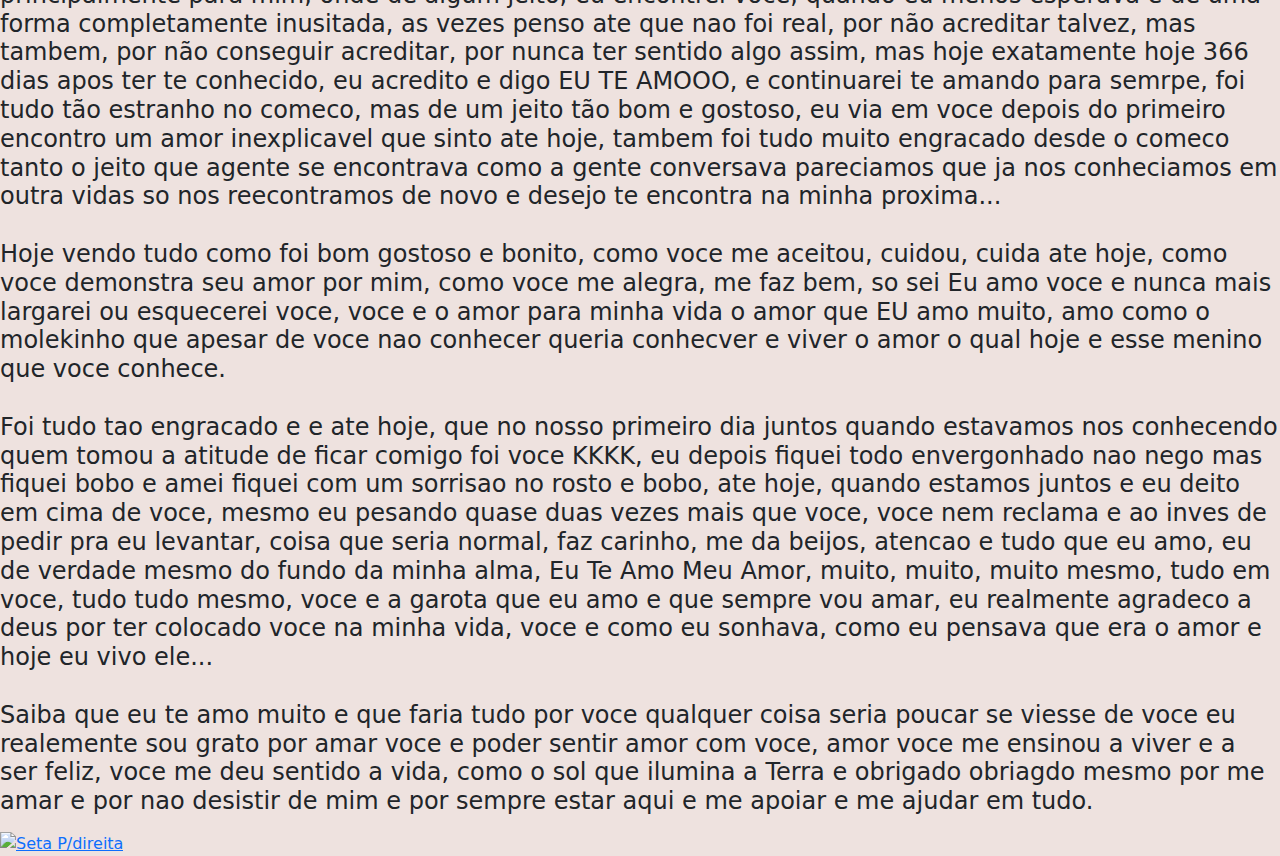
==== commit 6f8ed2e3: "Atualizacão configuração Cabecario" ====
--- a/index.html
+++ b/index.html
@@ -6,37 +6,38 @@
     <title>Amor</title>
     <link rel="stylesheet" href="https://cdn.jsdelivr.net/npm/bootstrap@5.3.3/dist/css/bootstrap.min.css">
     <link rel="stylesheet" href="Home/Home.css">
+    <link rel="shortcut icon" href="Home/ImagensHome/LogoDeclaracao.png">
 </head>
 <body>
 
-    <nav class="navbar navbar-expand-sm ">
-        <div class="container-fluid ">
-          <div class="Logo"><img class="ImagemLogo" id="Topo" src="Home/ImagensHome/LogoDeclaracao.png" alt=""></div>
-          <button class="navbar-toggler" type="button" data-bs-toggle="collapse" data-bs-target="#navbarNavDropdown" aria-controls="navbarNavDropdown" aria-expanded="false" aria-label="Toggle navigation">
-            <span class="navbar-toggler-icon"></span>
-          </button>
-          <div class="Tamanhocabecario collapse navbar-collapse" id="navbarNavDropdown">
-            <ul class="navbar-nav">
-              
-                    <li class="nav-item">
-                    <a class="texto nav-link " href="#Tecnologias">Home</a>
-                    </li>
-              <li class="nav-item dropdown">
-                <a class="texto nav-link dropdown-toggle " href="#" role="button" data-bs-toggle="dropdown" aria-expanded="false">Álbum</a>
-                <ul class="dropdown-menu">
-                  <li><a class="texto dropdown-item " target="_blank" href="https://offhigor.github.io/E-SPORTS/">Ela</a></li>
-                  <li><a class="texto dropdown-item " target="_blank" href="https://offhigor.github.io/HE-NOTICIAS/">Nos</a></li>
-                  <li><a class="texto dropdown-item " target="_blank" href="https://offhigor.github.io/Declaracao/">Lugares</a></li>
-                </ul>
-                    <li class="nav-item">
-                        <a class=" texto nav-link" href="#Sobre">Carta</a>
-                    </li>
-              </li>
+  <nav class="navbar navbar-expand-sm ">
+    <div class="container-fluid ">
+      <div class="Logo"><img class="ImagemLogo" id="Topo" src="Home/ImagensHome/LogoDeclaracao.png" alt=""></div>
+      <button class="navbar-toggler" type="button" data-bs-toggle="collapse" data-bs-target="#navbarNavDropdown" aria-controls="navbarNavDropdown" aria-expanded="false" aria-label="Toggle navigation">
+        <span class="navbar-toggler-icon"></span>
+      </button>
+      <div class="collapse navbar-collapse" id="navbarNavDropdown">
+        <ul class="navbar-nav">
+          
+                <li class="nav-item">
+                <a class="texto nav-link " href="#Tecnologias">Home</a>
+                </li>
+          <li class="nav-item dropdown">
+            <a class="texto nav-link dropdown-toggle " href="#" role="button" data-bs-toggle="dropdown" aria-expanded="false">Álbum</a>
+            <ul class="dropdown-menu">
+              <li><a class="texto dropdown-item " target="_blank" href="https://offhigor.github.io/E-SPORTS/">Ela</a></li>
+              <li><a class="texto dropdown-item " target="_blank" href="https://offhigor.github.io/HE-NOTICIAS/">Nós</a></li>
+              <li><a class="texto dropdown-item " target="_blank" href="https://offhigor.github.io/Declaracao/">Lugares</a></li>
             </ul>
-          </div>
-        </div>
-      </nav>
-
+                
+                <li class="nav-item">
+                    <a class=" texto nav-link" href="#Sobre">Carta</a>
+                </li>
+          </li>
+        </ul>
+      </div>
+    </div>
+  </nav>
 
           <h1 class="Capa">MARIA EDUARDA DE SOUZA TEODORO</h1>
       
--- a/Home/Home.css
+++ b/Home/Home.css
@@ -3,19 +3,20 @@
 }
 .navbar-expand-sm{
     background-color: #5B61B2;
-    height: 130px;
 }
 .Logo{
     width: 120px;
     height: 120px;
+    margin-right: 50px;
 }
 .ImagemLogo{
     width: 100%;
     height: 100%;
 }
-.Tamanhocabecario{
-    background-color: #5B61B2;
-    margin: 0px 0px 50px;
+.texto{
+    color: #DEC1DB;
+    font-size: 18px;
+    font-weight: 500;
 }
 .BlocoImagemNos{
     display: flex;
@@ -75,7 +76,7 @@
     display: flex;
     text-align: center;
     justify-content: center;  
-    margin-top: 200px;
+    margin-top: 100px;
 }
 .central{
     display: flex;
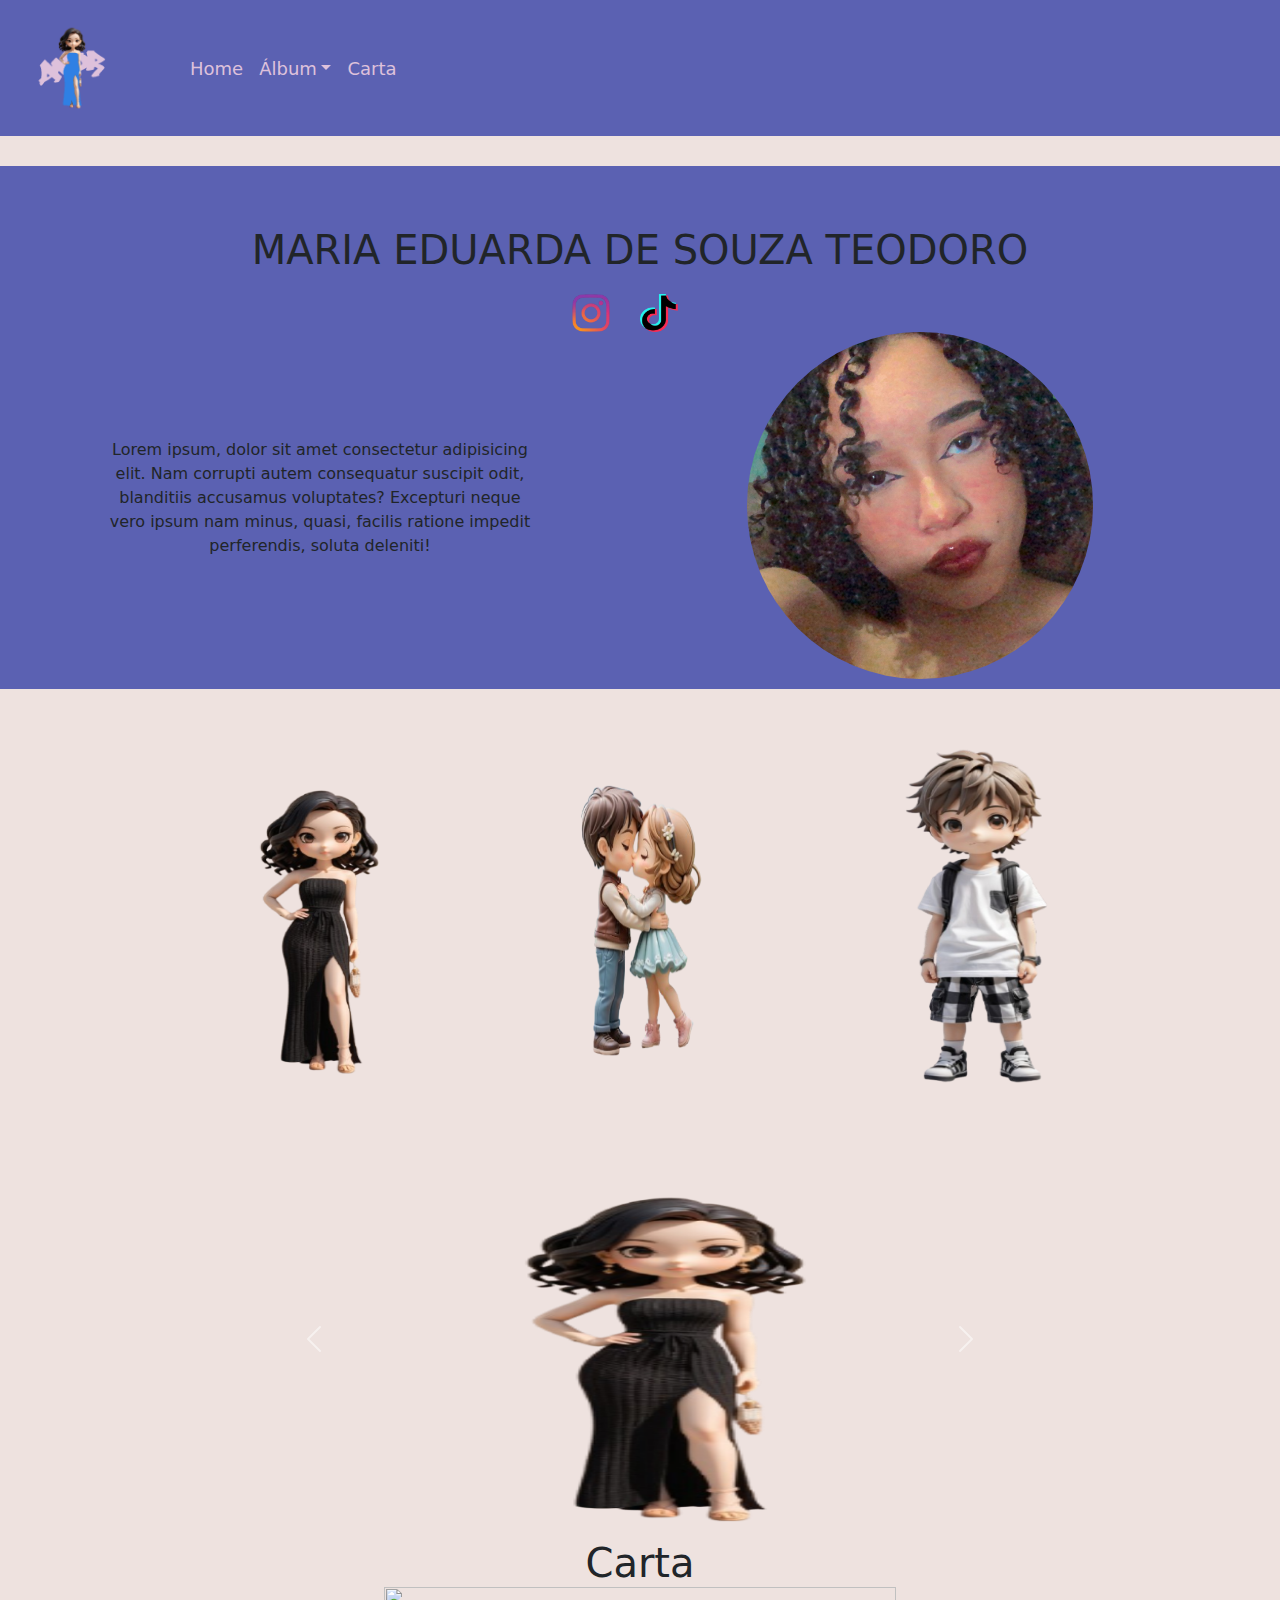
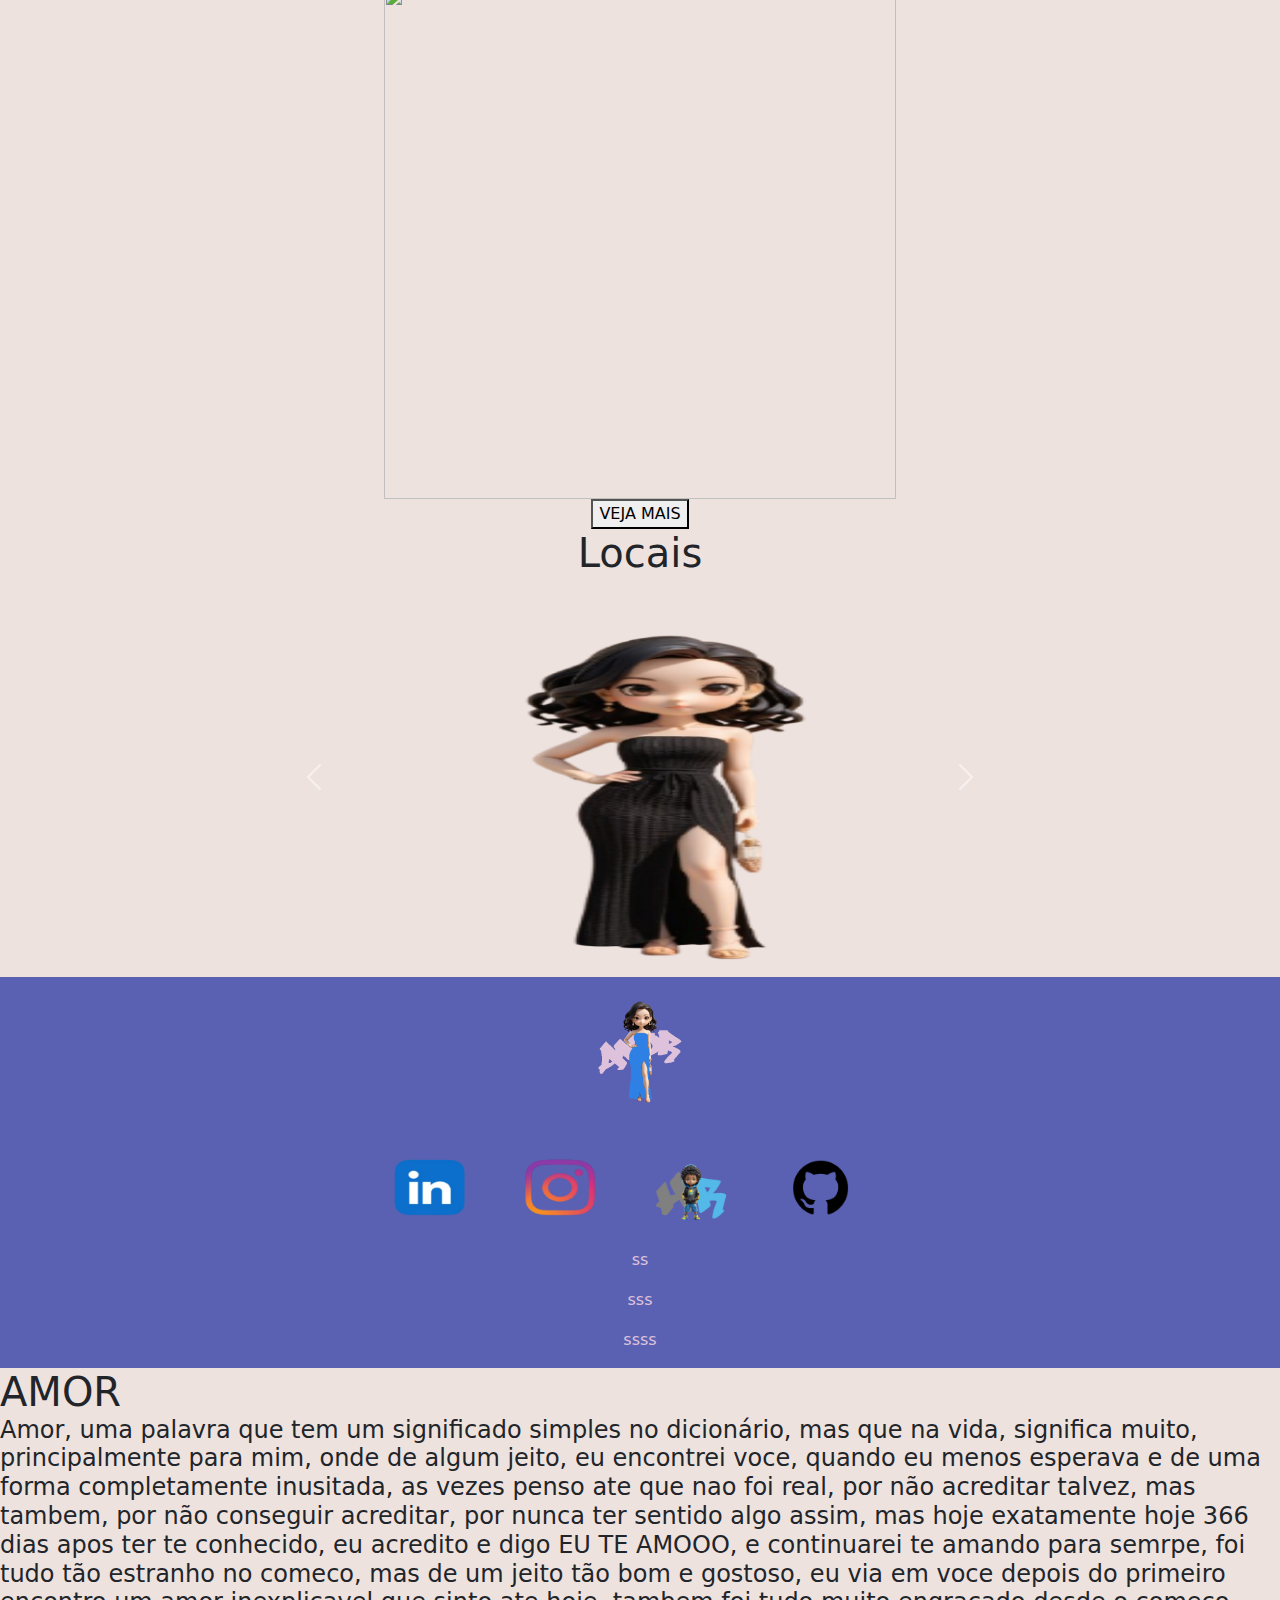
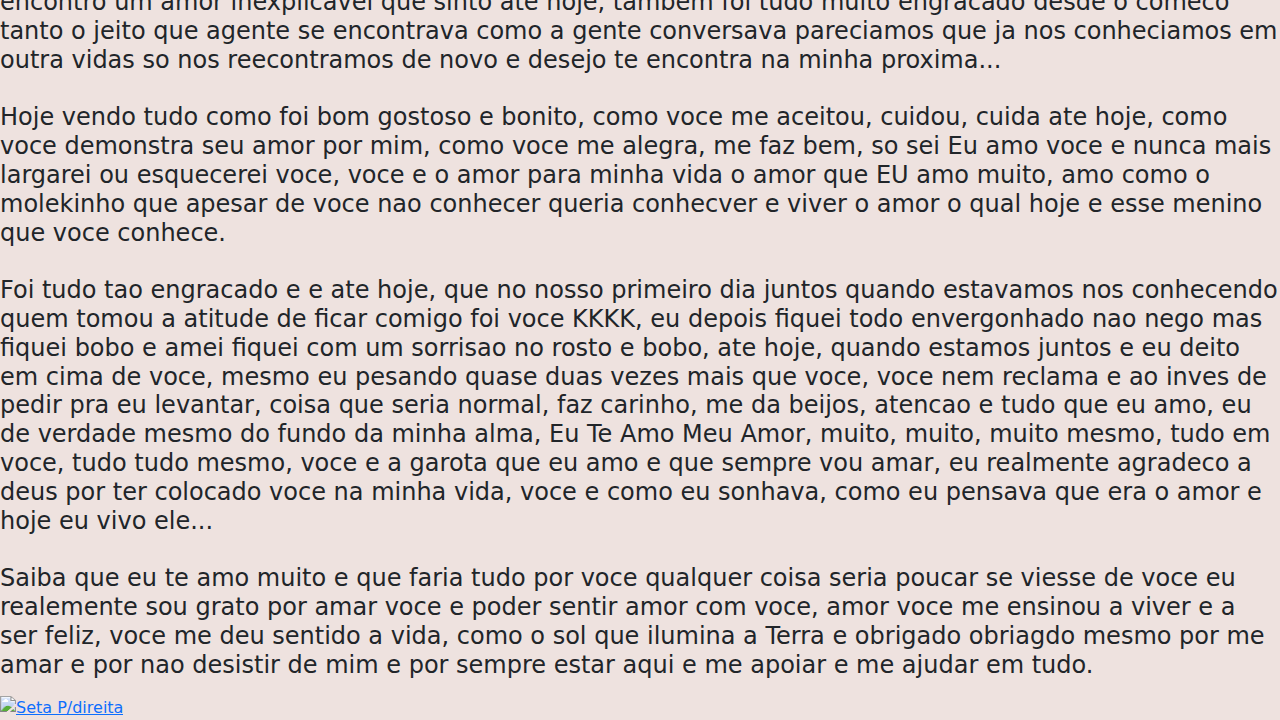
==== commit 9c4454c0: "RodaPe, Apresentação, cabecario" ====
--- a/index.html
+++ b/index.html
@@ -39,12 +39,22 @@
     </div>
   </nav>
 
-          <h1 class="Capa">MARIA EDUARDA DE SOUZA TEODORO</h1>
+        
+          
       
         <div class="BlocoApresentacaoAmor container-fluid">
+          <div class="TituloApresentação">
+          <h1 class="central">MARIA EDUARDA DE SOUZA TEODORO</h1>
+          <div class="RedesSóciais">
+            <a class="linkredes" href=""><img class="ImagemRedes" src="Home/ImagensHome/LogoInstagram.png" alt=""></a>
+            <a class="linkredes" href=""><img class="ImagemRedes" src="Home/ImagensHome/LogoTikTok.png" alt=""></a>
+          </div>
+        </div>
+        <div class="Redirecionador">
           <div class="TextoApresentacao offset-1 col-md-4"><p>Lorem ipsum, dolor sit amet consectetur adipisicing elit. Nam corrupti autem consequatur suscipit odit, blanditiis accusamus voluptates? Excepturi neque vero ipsum nam minus, quasi, facilis ratione impedit perferendis, soluta deleniti!</p></div>
           <div class="ImagemApresentacao offset-2 col-md-5"><img class="ImgApresentacao" src="Home/ImagensHome/FotoApresentacaoAmor.jfif" alt=""></div>
         </div>
+      </div>
 
 
 
@@ -117,9 +127,18 @@
   </div> 
 
     <div class="BlocoRodaPe container-fluid">
-      <div class="central"><img src="Home/ImagensHome/LogoDeclaracao.png" alt=""></div>
-      <div class="IconesRedes"></div>
-      <div class="TextoRodaPe"></div>
+      <div class="central"><img class="LogoRodaPe" src="Home/ImagensHome/LogoDeclaracao.png" alt=""></div>
+      <div class="IconesRedes">
+        <a class="linkredes2" href=""><img class="w-100" src="Home/ImagensHome/LogoLinkedin.png" alt=""></a>
+        <a class="linkredes2" href=""><img class="w-100" src="Home/ImagensHome/LogoInstagram2.png" alt=""></a>
+        <a class="linkredes2" href=""><img class="w-100" src="Home/ImagensHome/LogoHr.png" alt=""></a>
+        <a class="linkredes2" href=""><img class="w-100" src="Home/ImagensHome/LogoGitHub.png" alt=""></a>
+      </div>
+      <div class="TextoRodaPe">
+        <p class="TxtRodaPe">ss</p>
+        <p class="TxtRodaPe">sss</p>
+        <p class="TxtRodaPe">ssss</p>
+      </div>
     </div>
 
     <div class="Titulo"> <h1>AMOR</h1> </div>
--- a/Home/Home.css
+++ b/Home/Home.css
@@ -17,6 +17,25 @@
     color: #DEC1DB;
     font-size: 18px;
     font-weight: 500;
+}
+.TituloApresentação{
+    display: flex;
+    flex-direction: column;
+    background-color: #5B61B2;
+    margin-top: 60px;
+}
+.RedesSóciais{
+    display: flex;
+    flex-direction: row;
+    justify-content: center;
+}
+.linkredes{
+    width: 3%;
+    margin: 20px 30px 0px 0px;
+}
+.ImagemRedes{
+    width: 100%;
+    
 }
 .BlocoImagemNos{
     display: flex;
@@ -43,11 +62,14 @@
 @media(min-width: 581px){
     .BlocoApresentacaoAmor{
         display: flex;
-        height: 400px;
+        flex-direction: column;
+        height: 100%;
+        margin-top: 30px;
+        padding: 0px 0px 10px 0px;
     }
     .ImgApresentacao{
         width: 65%;
-        height: 90%;
+        height: 100%;
         border-radius: 100%;
         
     }
@@ -58,7 +80,13 @@
         height: 350px;
     }
 }
-
+h1{
+    margin: 0px 0px;
+}
+.Redirecionador{
+    display: flex;
+    flex-direction: row;
+}
 .BlocoApresentacaoAmor{
     background-color: #5B61B2;
 }
@@ -92,12 +120,7 @@
 }
 
 
-.BlocoRodaPe{
-    background-color: #5B61B2;
-    height: 500px;
-    display: flex;
-    flex-direction: column;
-}
+
 .BlocoCarrosel{
     width: 60%;
     height: 400px;
@@ -109,4 +132,35 @@
 }
 .imagemcarrosel{
     height: 100%;
+}
+
+
+
+
+.BlocoRodaPe{
+    background-color: #5B61B2;
+    display: flex;
+    flex-direction: column;
+}
+.LogoRodaPe{
+    width: 12%;
+    height: 150px;
+}
+.IconesRedes{
+    display: flex;
+    flex-direction: row;
+    justify-content: center;
+}
+.linkredes2{
+    width: 8%;
+    margin: 10px 30px 10px 0px;
+}
+.TextoRodaPe{
+    display: flex;
+    flex-direction: column;
+}
+.TxtRodaPe{
+    color: #DEC1DB;
+    display: flex;
+    justify-content: center;
 }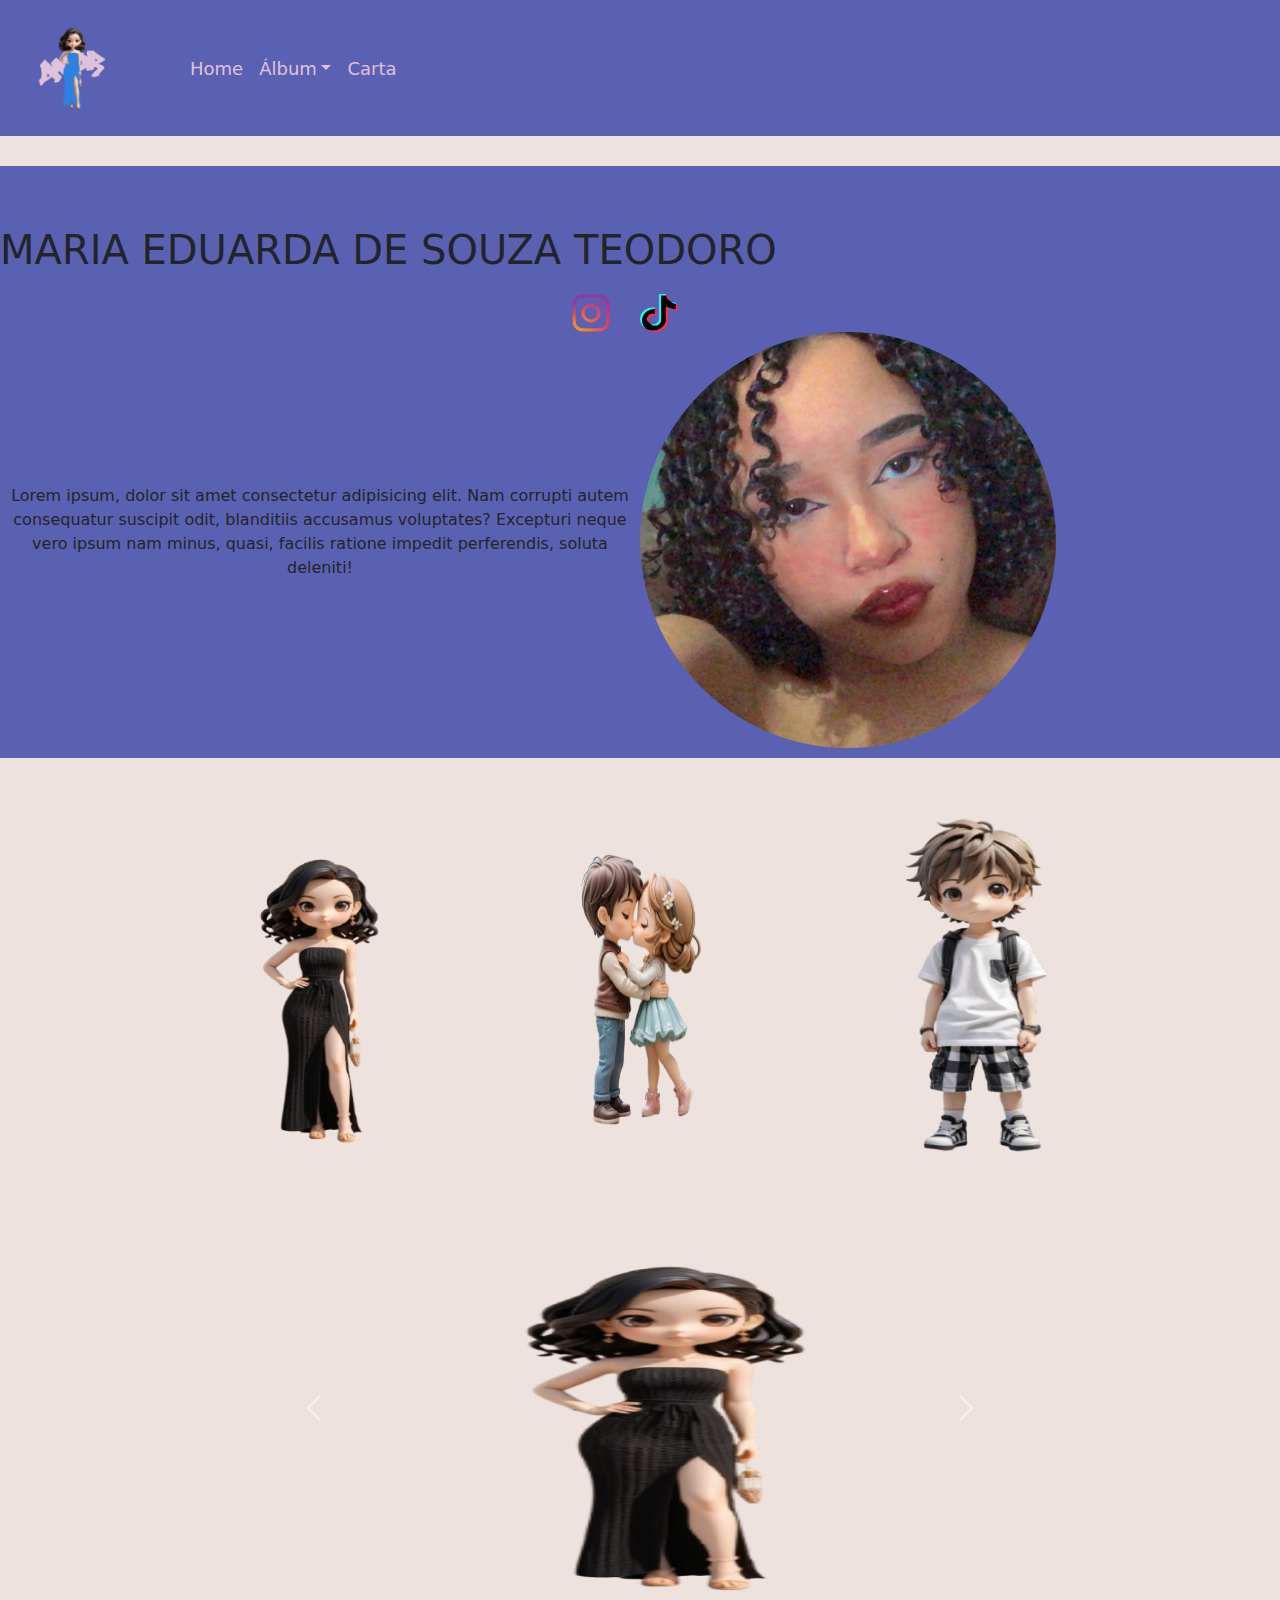
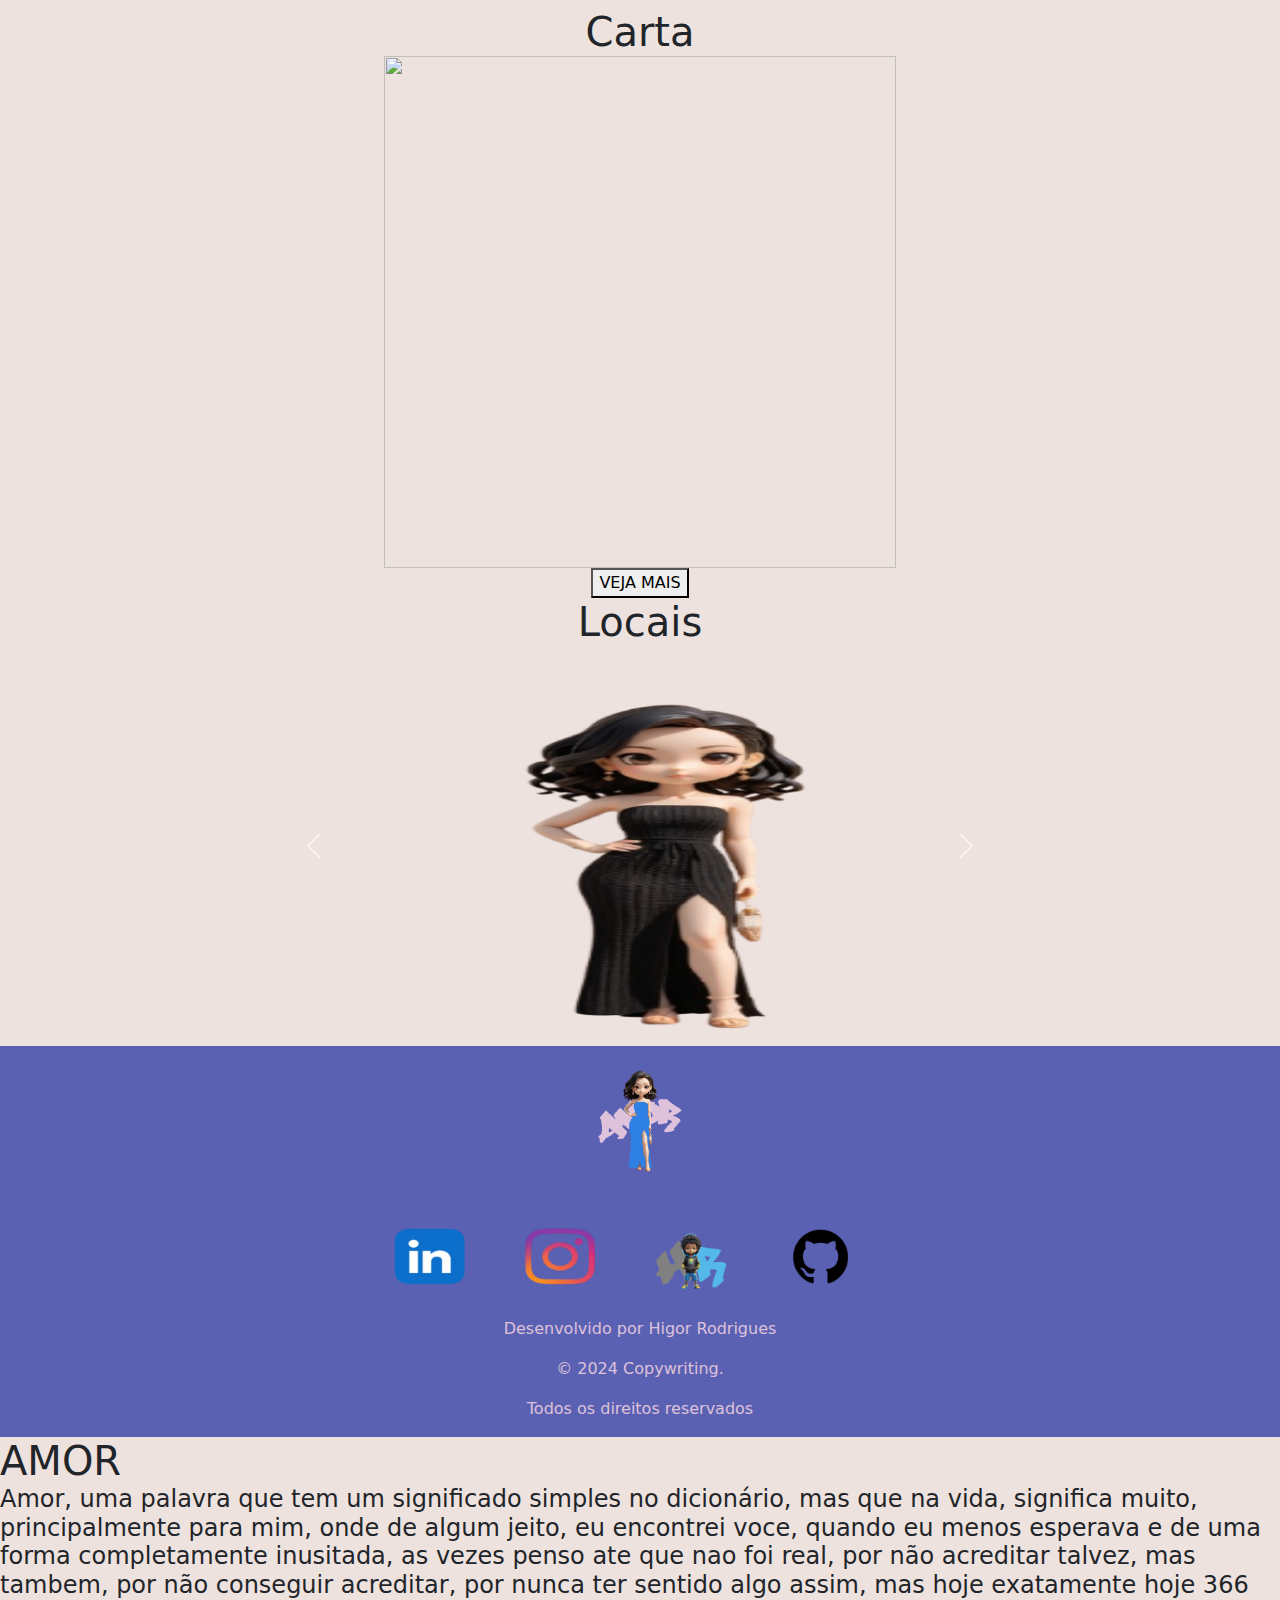
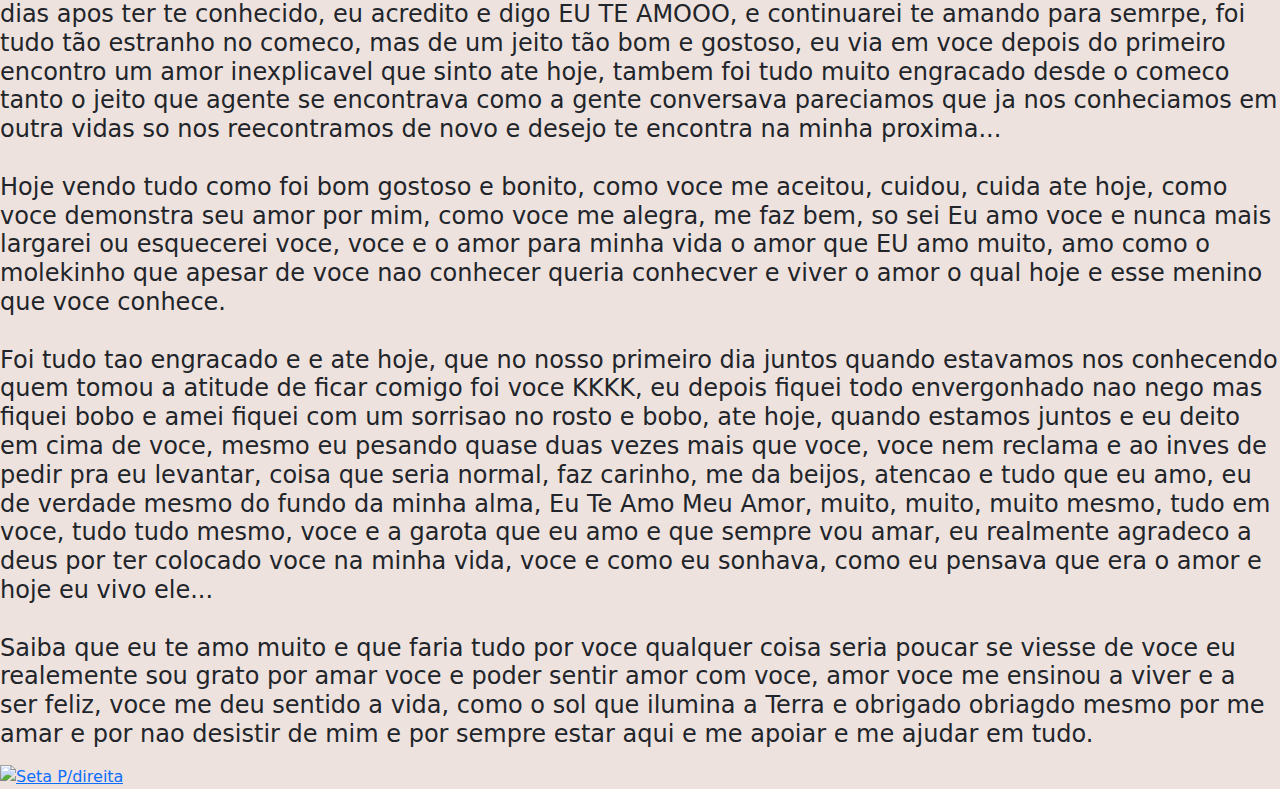
==== commit a3b4686e: "Add files via upload" ====
--- a/index.html
+++ b/index.html
@@ -43,16 +43,16 @@
           
       
         <div class="BlocoApresentacaoAmor container-fluid">
-          <div class="TituloApresentação">
-          <h1 class="central">MARIA EDUARDA DE SOUZA TEODORO</h1>
-          <div class="RedesSóciais">
-            <a class="linkredes" href=""><img class="ImagemRedes" src="Home/ImagensHome/LogoInstagram.png" alt=""></a>
-            <a class="linkredes" href=""><img class="ImagemRedes" src="Home/ImagensHome/LogoTikTok.png" alt=""></a>
+          <div class="TituloApresentação col-12">
+          <h1 class="centralap col-12">MARIA EDUARDA DE SOUZA TEODORO</h1> 
+          <div class="RedesSóciais col-12">
+            <a class="linkredes col-2" href=""><img class="ImagemRedes col-12" src="Home/ImagensHome/LogoInstagram.png" alt=""></a>
+            <a class="linkredes col-2" href=""><img class="ImagemRedes col-12" src="Home/ImagensHome/LogoTikTok.png" alt=""></a>
           </div>
         </div>
         <div class="Redirecionador">
-          <div class="TextoApresentacao offset-1 col-md-4"><p>Lorem ipsum, dolor sit amet consectetur adipisicing elit. Nam corrupti autem consequatur suscipit odit, blanditiis accusamus voluptates? Excepturi neque vero ipsum nam minus, quasi, facilis ratione impedit perferendis, soluta deleniti!</p></div>
-          <div class="ImagemApresentacao offset-2 col-md-5"><img class="ImgApresentacao" src="Home/ImagensHome/FotoApresentacaoAmor.jfif" alt=""></div>
+          <div class="TextoApresentacao col-12 col-md-6"><p class="col-12 col-md-12">Lorem ipsum, dolor sit amet consectetur adipisicing elit. Nam corrupti autem consequatur suscipit odit, blanditiis accusamus voluptates? Excepturi neque vero ipsum nam minus, quasi, facilis ratione impedit perferendis, soluta deleniti!</p></div>
+          <div class="ImagemApresentacao col-12 col-md-6"><img  class="ImgApresentacao col-12 col-md-12" src="Home/ImagensHome/FotoApresentacaoAmor.jfif" alt=""></div>
         </div>
       </div>
 
@@ -73,7 +73,8 @@
             <img src="Home/ImagensHome/AmorIcone.png" class="imagemcarrosel d-block w-100" alt="...">
           </div>
           <div class="ImgCarrosel carousel-item">
-            <img src="Home/ImagensHome/EuEMeuAmorIcones.jpg" class="imagemcarrosel d-block w-100" alt="...">
+            <img src="Home/ImagensHome/EuEMeuAmorIcones.jpg" class="imagemcarrosel d-block w-100" 
+                    alt="...">
           </div>
           <div class="ImgCarrosel carousel-item">
             <img src="Home/ImagensHome/HigorIcone.png" class="imagemcarrosel d-block w-100" alt="...">
@@ -127,17 +128,17 @@
   </div> 
 
     <div class="BlocoRodaPe container-fluid">
-      <div class="central"><img class="LogoRodaPe" src="Home/ImagensHome/LogoDeclaracao.png" alt=""></div>
-      <div class="IconesRedes">
-        <a class="linkredes2" href=""><img class="w-100" src="Home/ImagensHome/LogoLinkedin.png" alt=""></a>
-        <a class="linkredes2" href=""><img class="w-100" src="Home/ImagensHome/LogoInstagram2.png" alt=""></a>
-        <a class="linkredes2" href=""><img class="w-100" src="Home/ImagensHome/LogoHr.png" alt=""></a>
-        <a class="linkredes2" href=""><img class="w-100" src="Home/ImagensHome/LogoGitHub.png" alt=""></a>
+      <div class="central col-12"><img class="LogoRodaPe col-4" src="Home/ImagensHome/LogoDeclaracao.png" alt=""></div>
+      <div class="IconesRedes col-12">
+        <a class="linkredes2 col-2" href=""><img class="w-100" src="Home/ImagensHome/LogoLinkedin.png" alt=""></a>
+        <a class="linkredes2 col-2" href=""><img class="w-100" src="Home/ImagensHome/LogoInstagram2.png" alt=""></a>
+        <a class="linkredes2 col-2" href=""><img class="w-100" src="Home/ImagensHome/LogoHr.png" alt=""></a>
+        <a class="linkredes2 col-2" href=""><img class="w-100" src="Home/ImagensHome/LogoGitHub.png" alt=""></a>
       </div>
       <div class="TextoRodaPe">
-        <p class="TxtRodaPe">ss</p>
-        <p class="TxtRodaPe">sss</p>
-        <p class="TxtRodaPe">ssss</p>
+        <p class="TxtRodaPe">Desenvolvido por Higor Rodrigues</p>
+        <p class="TxtRodaPe">© 2024 Copywriting.</p>
+        <p class="TxtRodaPe">Todos os direitos reservados</p>
       </div>
     </div>
 
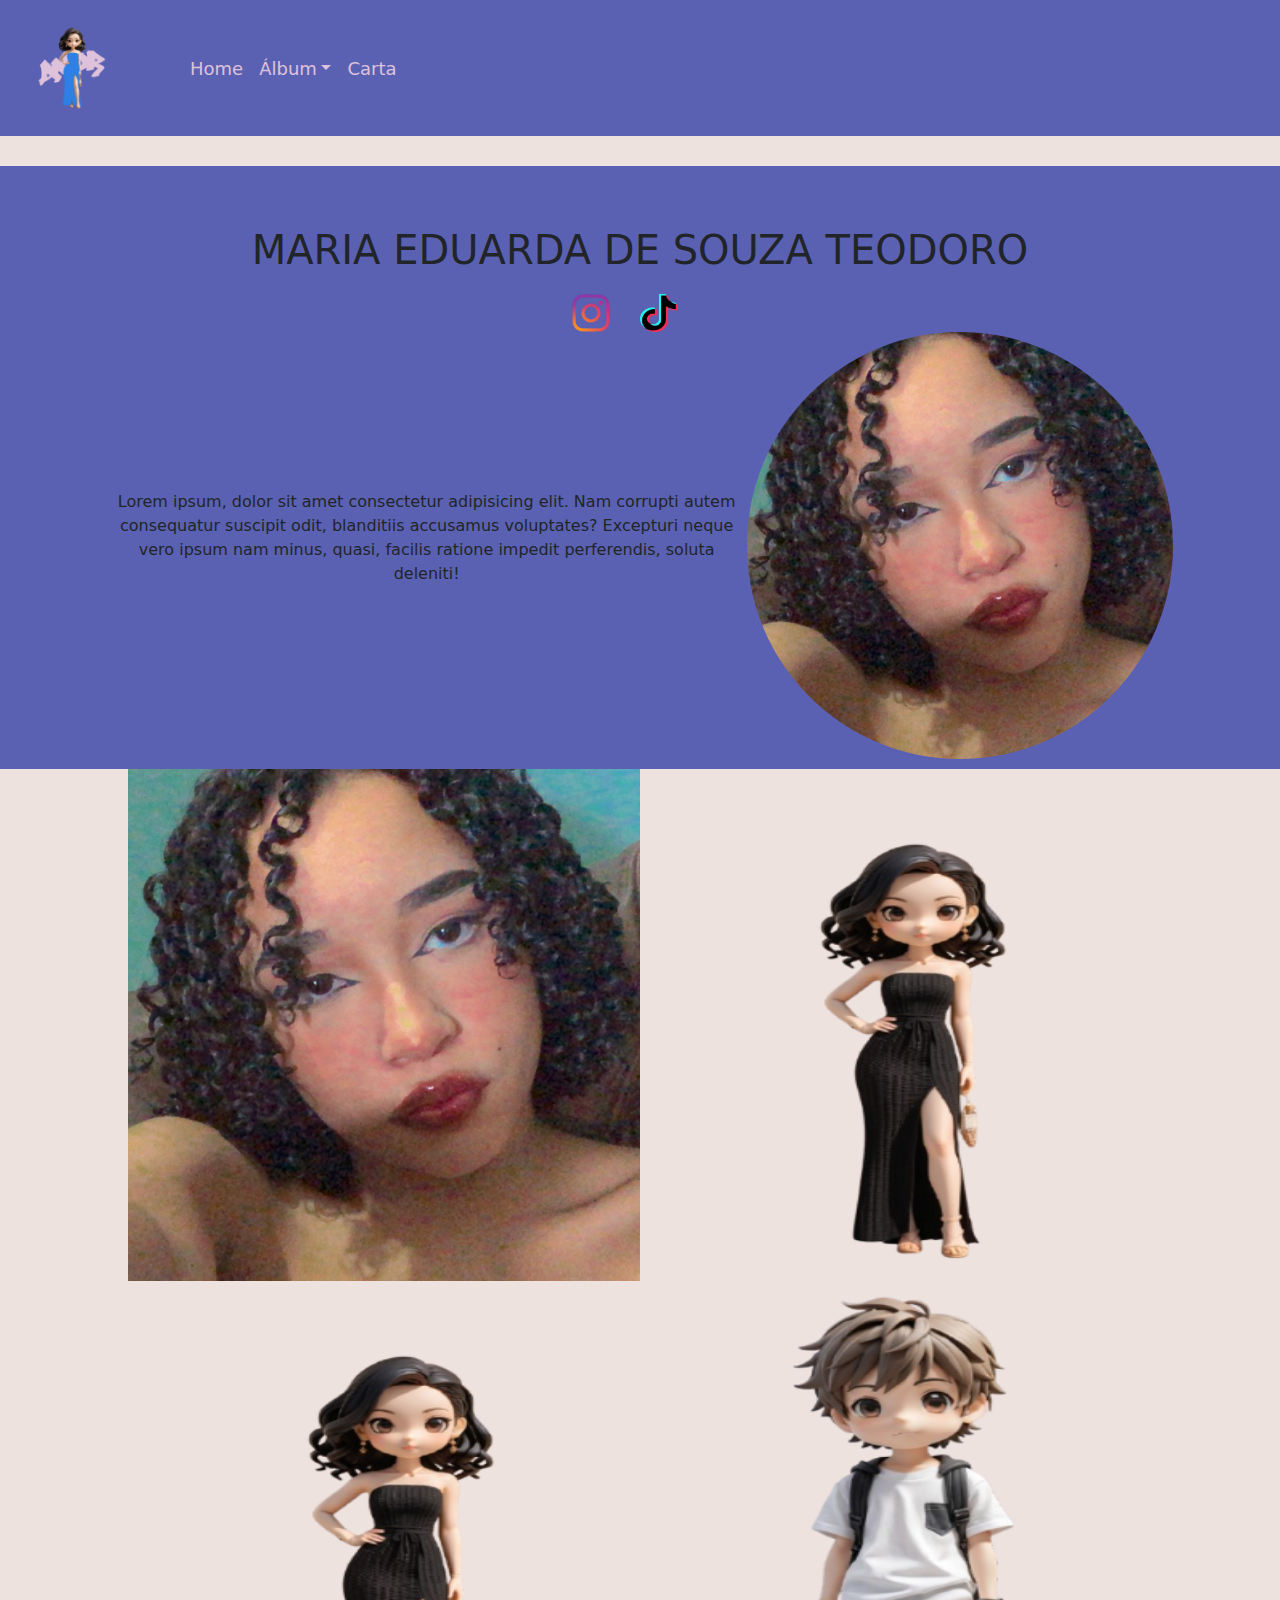
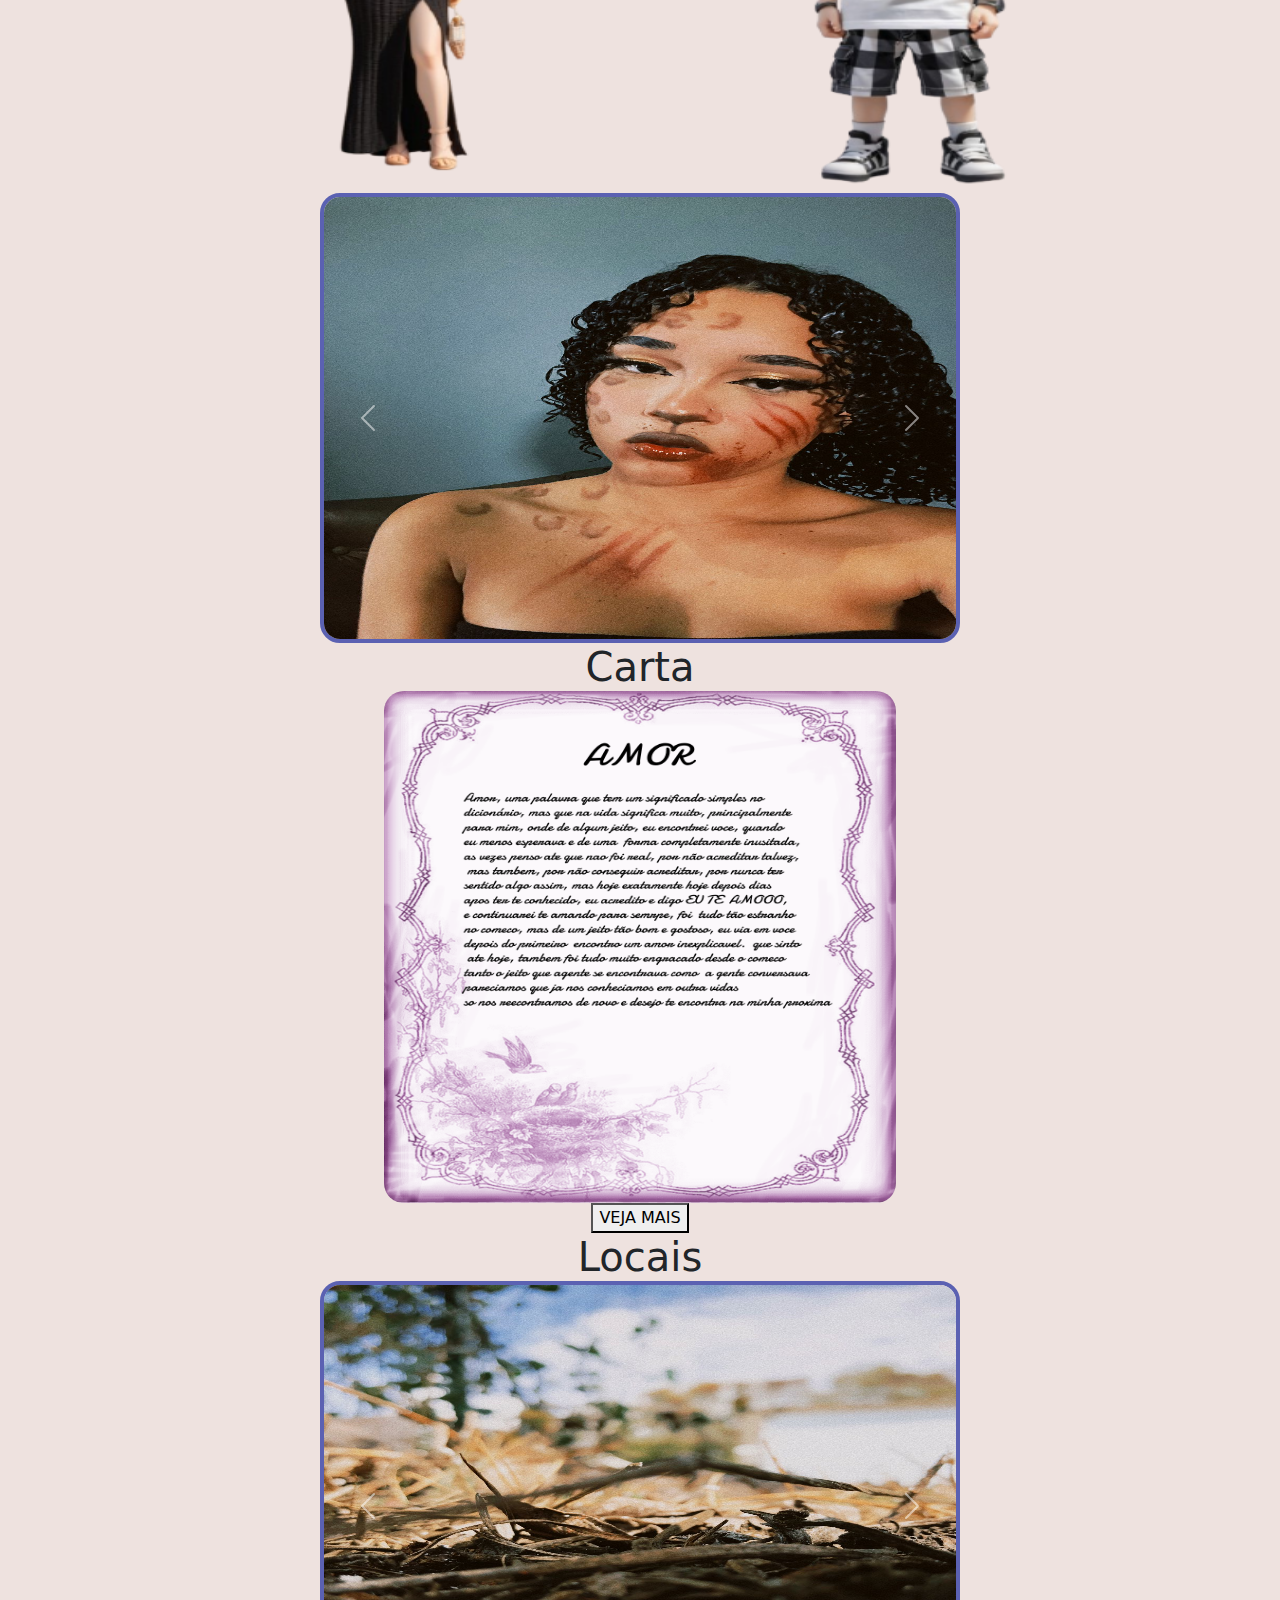
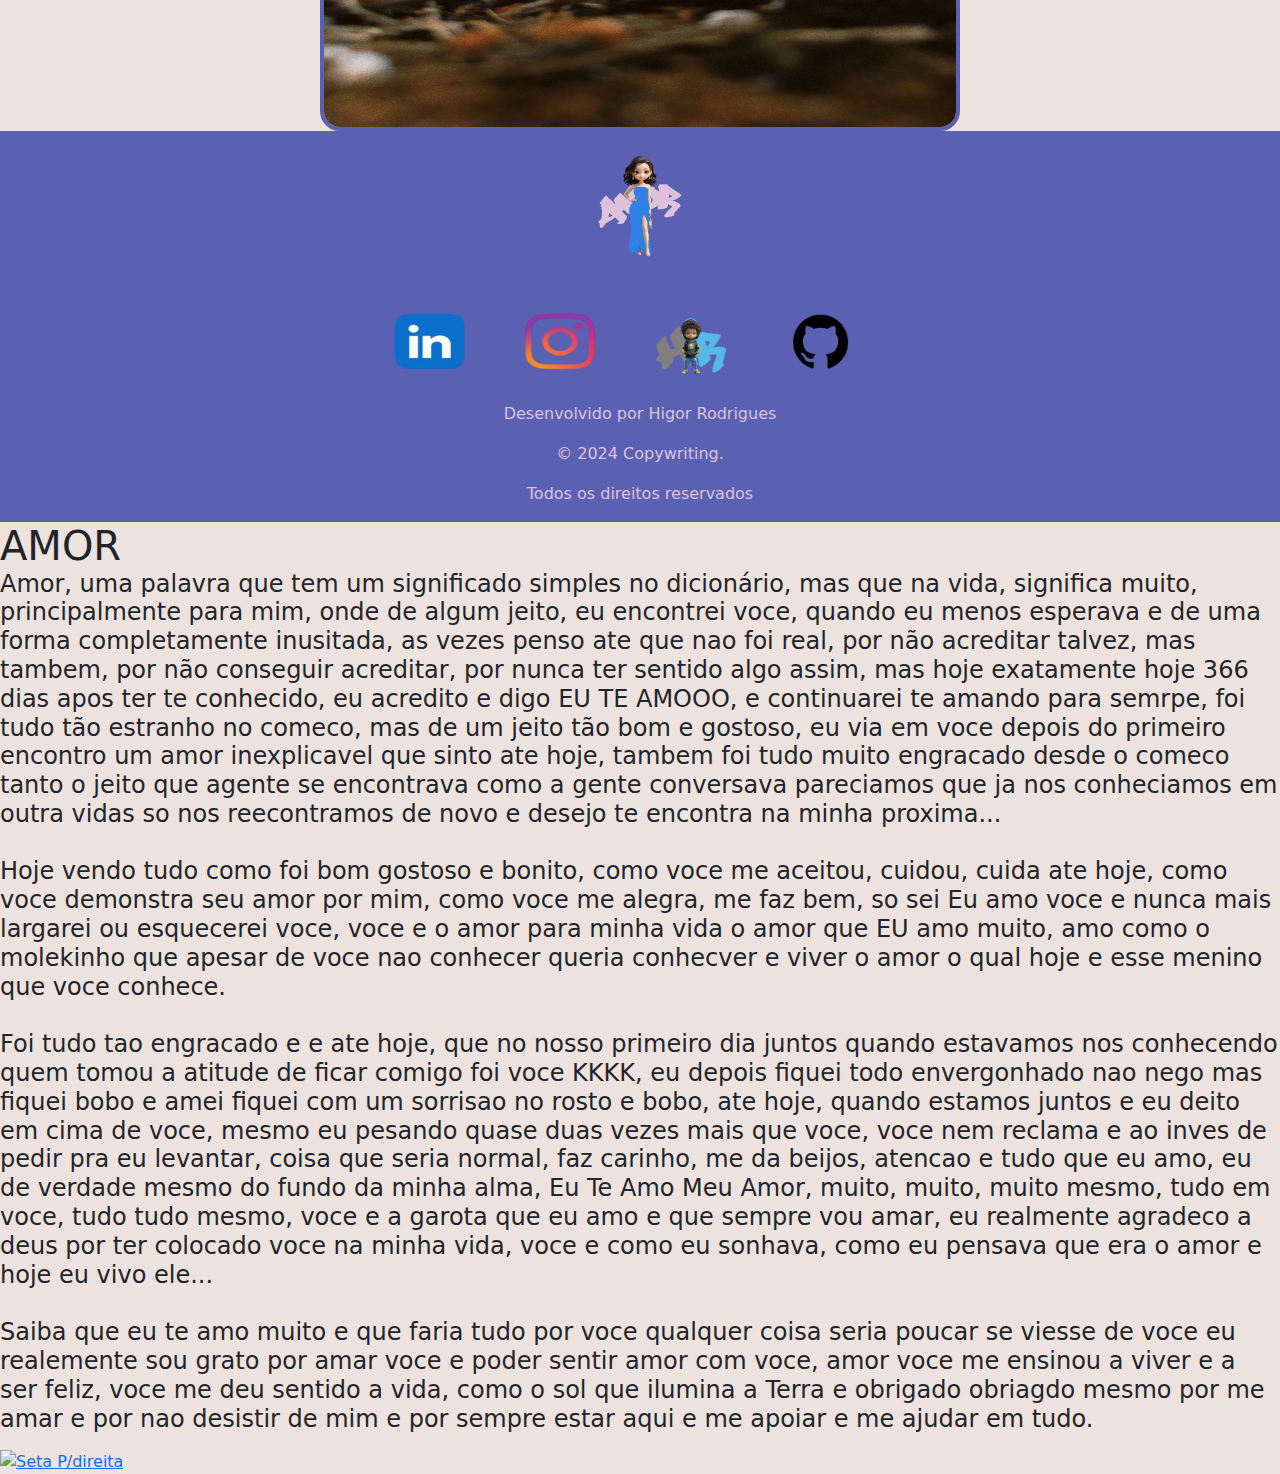
==== commit 337da831: "Estrutura Final" ====
--- a/index.html
+++ b/index.html
@@ -52,32 +52,37 @@
         </div>
         <div class="Redirecionador">
           <div class="TextoApresentacao col-12 col-md-6"><p class="col-12 col-md-12">Lorem ipsum, dolor sit amet consectetur adipisicing elit. Nam corrupti autem consequatur suscipit odit, blanditiis accusamus voluptates? Excepturi neque vero ipsum nam minus, quasi, facilis ratione impedit perferendis, soluta deleniti!</p></div>
-          <div class="ImagemApresentacao col-12 col-md-6"><img  class="ImgApresentacao col-12 col-md-12" src="Home/ImagensHome/FotoApresentacaoAmor.jfif" alt=""></div>
+          <div class="ImagemApresentacao col-12 col-md-4"><img  class="ImgApresentacao col-12 col-md-12" src="Home/ImagensHome/FotoApresentacaoAmor.jfif" alt=""></div>
         </div>
       </div>
 
 
 
-    <div class="BlocoImagemNos container-fluid">
-      <div class="IconesNos">
-        <img class="IconesInicial" src="Home/ImagensHome/AmorIcone.png" alt="">
-        <img class="IconesInicial" src="Home/ImagensHome/EuEMeuAmorIcones.jpg" alt="">
-        <img class="IconesInicial" src="Home/ImagensHome/HigorIcone.png" alt="">
+    <div class="BlocoIconeNos container-fluid">
+      <div class="Icones">
+        <img class="imagens" src="Home/ImagensHome/FotoApresentacaoAmor.jfif" alt="">
+        <img class="imagens" src="Home/ImagensHome/AmorIcone.png" alt="">
+      </div>
+      <div class="Icones">
+        <img class="imagens" src="Home/ImagensHome/AmorIcone.png" alt="">
+        <img class="imagens" src="Home/ImagensHome/HigorIcone.png" alt="">
       </div>
     </div>
 
     <div class="central">
       <div id="carouselExample" class="BlocoCarrosel carousel slide">
         <div class="ImgCarrosel carousel-inner">
-          <div class="ImgCarrosel carousel-item active">
-            <img src="Home/ImagensHome/AmorIcone.png" class="imagemcarrosel d-block w-100" alt="...">
+          <div class="ImgCarrosell carousel-item active">
+            <img src="Home/ImagensHome/ElaCarrossel1.jfif" class="imagemcarrosel" alt="...">
           </div>
-          <div class="ImgCarrosel carousel-item">
-            <img src="Home/ImagensHome/EuEMeuAmorIcones.jpg" class="imagemcarrosel d-block w-100" 
-                    alt="...">
+          <div class="ImgCarrosell carousel-item">
+            <img src="Home/ImagensHome/ElaCarrossel2.jfif" class="imagemcarrosel" alt="...">
           </div>
-          <div class="ImgCarrosel carousel-item">
-            <img src="Home/ImagensHome/HigorIcone.png" class="imagemcarrosel d-block w-100" alt="...">
+          <div class="ImgCarrosell carousel-item">
+            <img src="Home/ImagensHome/ElaCarrossel3.png" class="imagemcarrosel" alt="...">
+          </div>
+          <div class="ImgCarrosell carousel-item">
+            <img src="Home/ImagensHome/ElaCarrossel4.png" class="imagemcarrosel" alt="...">
           </div>
         </div>
         <button class="carousel-control-prev" type="button" data-bs-target="#carouselExample" data-bs-slide="prev">
@@ -95,7 +100,7 @@
 
     <div class="BlocoCarta container-fluid">
       <div class="central">
-        <img class="ImgCarta" src="" alt="">
+        <img class="ImgCarta" src="Home/ImagensHome/Carta.png" alt="">
       </div>
       <div class="central"> <button class="central">VEJA MAIS</button> </div>
     </div>
@@ -104,28 +109,31 @@
     <h1 class="central">Locais</h1>
 
     <div class="central">
-    <div id="carouselExample" class="BlocoCarrosel carousel slide">
-      <div class="ImgCarrosel carousel-inner">
-        <div class="ImgCarrosel carousel-item active">
-          <img src="Home/ImagensHome/AmorIcone.png" class="imagemcarrosel d-block w-100" alt="...">
+      <div id="carouselExample2" class="BlocoCarrosel carousel slide">
+        <div class="ImgCarrosel carousel-inner">
+          <div class="ImgCarrosell carousel-item active">
+            <img src="Home/ImagensHome/LugarCarrossel1.jfif" class="imagemcarrosel" alt="...">
+          </div>
+          <div class="ImgCarrosell carousel-item">
+            <img src="Home/ImagensHome/LugarCarrossel2.jfif" class="imagemcarrosel" alt="...">
+          </div>
+          <div class="ImgCarrosell carousel-item">
+            <img src="Home/ImagensHome/LugarCarrossel3.jfif" class="imagemcarrosel" alt="...">
+          </div>
+          <div class="ImgCarrosell carousel-item">
+            <img src="Home/ImagensHome/LugarCarrossel4.png" class="imagemcarrosel" alt="...">
+          </div>
         </div>
-        <div class="ImgCarrosel carousel-item">
-          <img src="Home/ImagensHome/EuEMeuAmorIcones.jpg" class="imagemcarrosel d-block w-100" alt="...">
-        </div>
-        <div class="ImgCarrosel carousel-item">
-          <img src="Home/ImagensHome/HigorIcone.png" class="imagemcarrosel d-block w-100" alt="...">
-        </div>
+        <button class="carousel-control-prev" type="button" data-bs-target="#carouselExample2" data-bs-slide="prev">
+          <span class="carousel-control-prev-icon" aria-hidden="true"></span>
+          <span class="visually-hidden">Previous</span>
+        </button>
+        <button class="carousel-control-next" type="button" data-bs-target="#carouselExample2" data-bs-slide="next">
+          <span class="carousel-control-next-icon" aria-hidden="true"></span>
+          <span class="visually-hidden">Next</span>
+        </button>
       </div>
-      <button class="carousel-control-prev" type="button" data-bs-target="#carouselExample" data-bs-slide="prev">
-        <span class="carousel-control-prev-icon" aria-hidden="true"></span>
-        <span class="visually-hidden">Previous</span>
-      </button>
-      <button class="carousel-control-next" type="button" data-bs-target="#carouselExample" data-bs-slide="next">
-        <span class="carousel-control-next-icon" aria-hidden="true"></span>
-        <span class="visually-hidden">Next</span>
-      </button>
     </div>
-  </div> 
 
     <div class="BlocoRodaPe container-fluid">
       <div class="central col-12"><img class="LogoRodaPe col-4" src="Home/ImagensHome/LogoDeclaracao.png" alt=""></div>
--- a/Home/Home.css
+++ b/Home/Home.css
@@ -29,34 +29,33 @@
     flex-direction: row;
     justify-content: center;
 }
-.linkredes{
-    width: 3%;
-    margin: 20px 30px 0px 0px;
-}
-.ImagemRedes{
-    width: 100%;
-    
-}
 .BlocoImagemNos{
     display: flex;
     flex-direction: row;
     justify-content: center;
 }
-.IconesNos{
+.centralap{
     display: flex;
-    justify-content: space-between;
-    align-items: center;
-}
-.IconesInicial{
-    width: 33%;
-    height: 400px;
+    justify-content: center;
+    text-align: center;
 }
 @media(max-width: 580px){
+    .BlocoApresentacaoAmor{
+        display: flex;
+        flex-direction: column;
+        height: 100%;
+        margin-top: 30px;
+        padding: 0px 0px 30px 0px;
+    }
     .BlocoImagemNos{
         padding: 40px 40px;
     }
-    .IconesInicial{
-        height: 180px;
+    .Redirecionador{
+    display: flex;
+    flex-direction: column;
+}
+    .linkredes{
+        margin: 30px;
     }
 }
 @media(min-width: 581px){
@@ -67,31 +66,40 @@
         margin-top: 30px;
         padding: 0px 0px 10px 0px;
     }
-    .ImgApresentacao{
-        width: 65%;
-        height: 100%;
-        border-radius: 100%;
-        
-    }
+    
     .BlocoImagemNos{
         padding: 50px 120px;
     }
-    .IconesInicial{
-        height: 350px;
-    }
+    
+    .Redirecionador{
+    display: flex;
+    justify-content: center;
+}
+    .linkredes{
+    width: 3%;
+    margin: 20px 30px 0px 0px;
+}
+    .ImagemRedes{
+    width: 100%;
+}
+    .linkredes2{
+    width: 8%;
+    margin: 10px 30px 10px 0px;
+}
+    .LogoRodaPe{
+    width: 12%;
+    height: 150px;
+}
 }
 h1{
     margin: 0px 0px;
-}
-.Redirecionador{
-    display: flex;
-    flex-direction: row;
 }
 .BlocoApresentacaoAmor{
     background-color: #5B61B2;
 }
 .ImagemApresentacao{
     display: flex;
+    justify-content: center;
     align-items: center;
 }
 .TextoApresentacao{
@@ -100,12 +108,10 @@
     justify-content: center;
     align-items: center;
 }
-.Capa{
-    display: flex;
-    text-align: center;
-    justify-content: center;  
-    margin-top: 100px;
+.ImgApresentacao{
+    border-radius: 100%;
 }
+
 .central{
     display: flex;
     justify-content: center;
@@ -117,21 +123,41 @@
 .ImgCarta{
     width: 512px;
     height: 512px;
+    border-radius: 20px
 }
 
-
+.BlocoIconeNos{
+    display: flex;
+    justify-content: center;
+}
+.Icones{
+    display: flex;
+    flex-direction: column;
+}
+.imagens{
+    width: 512px;
+    height: 512px;
+}
 
 .BlocoCarrosel{
-    width: 60%;
-    height: 400px;
-
+    width: 50%;
+    height: 450px;
+    
     }
 .ImgCarrosel{
     width: 100%;
     height: 100%;
+    
+}
+.ImgCarrosell{
+    width: 100%;
+    height: 100%;
 }
 .imagemcarrosel{
+    width: 100%;
     height: 100%;
+    border-radius: 20px;
+    border: 4px solid #5B61B2;
 }
 
 
@@ -142,19 +168,13 @@
     display: flex;
     flex-direction: column;
 }
-.LogoRodaPe{
-    width: 12%;
-    height: 150px;
-}
+
 .IconesRedes{
     display: flex;
     flex-direction: row;
     justify-content: center;
 }
-.linkredes2{
-    width: 8%;
-    margin: 10px 30px 10px 0px;
-}
+
 .TextoRodaPe{
     display: flex;
     flex-direction: column;
@@ -163,4 +183,4 @@
     color: #DEC1DB;
     display: flex;
     justify-content: center;
-}+}
